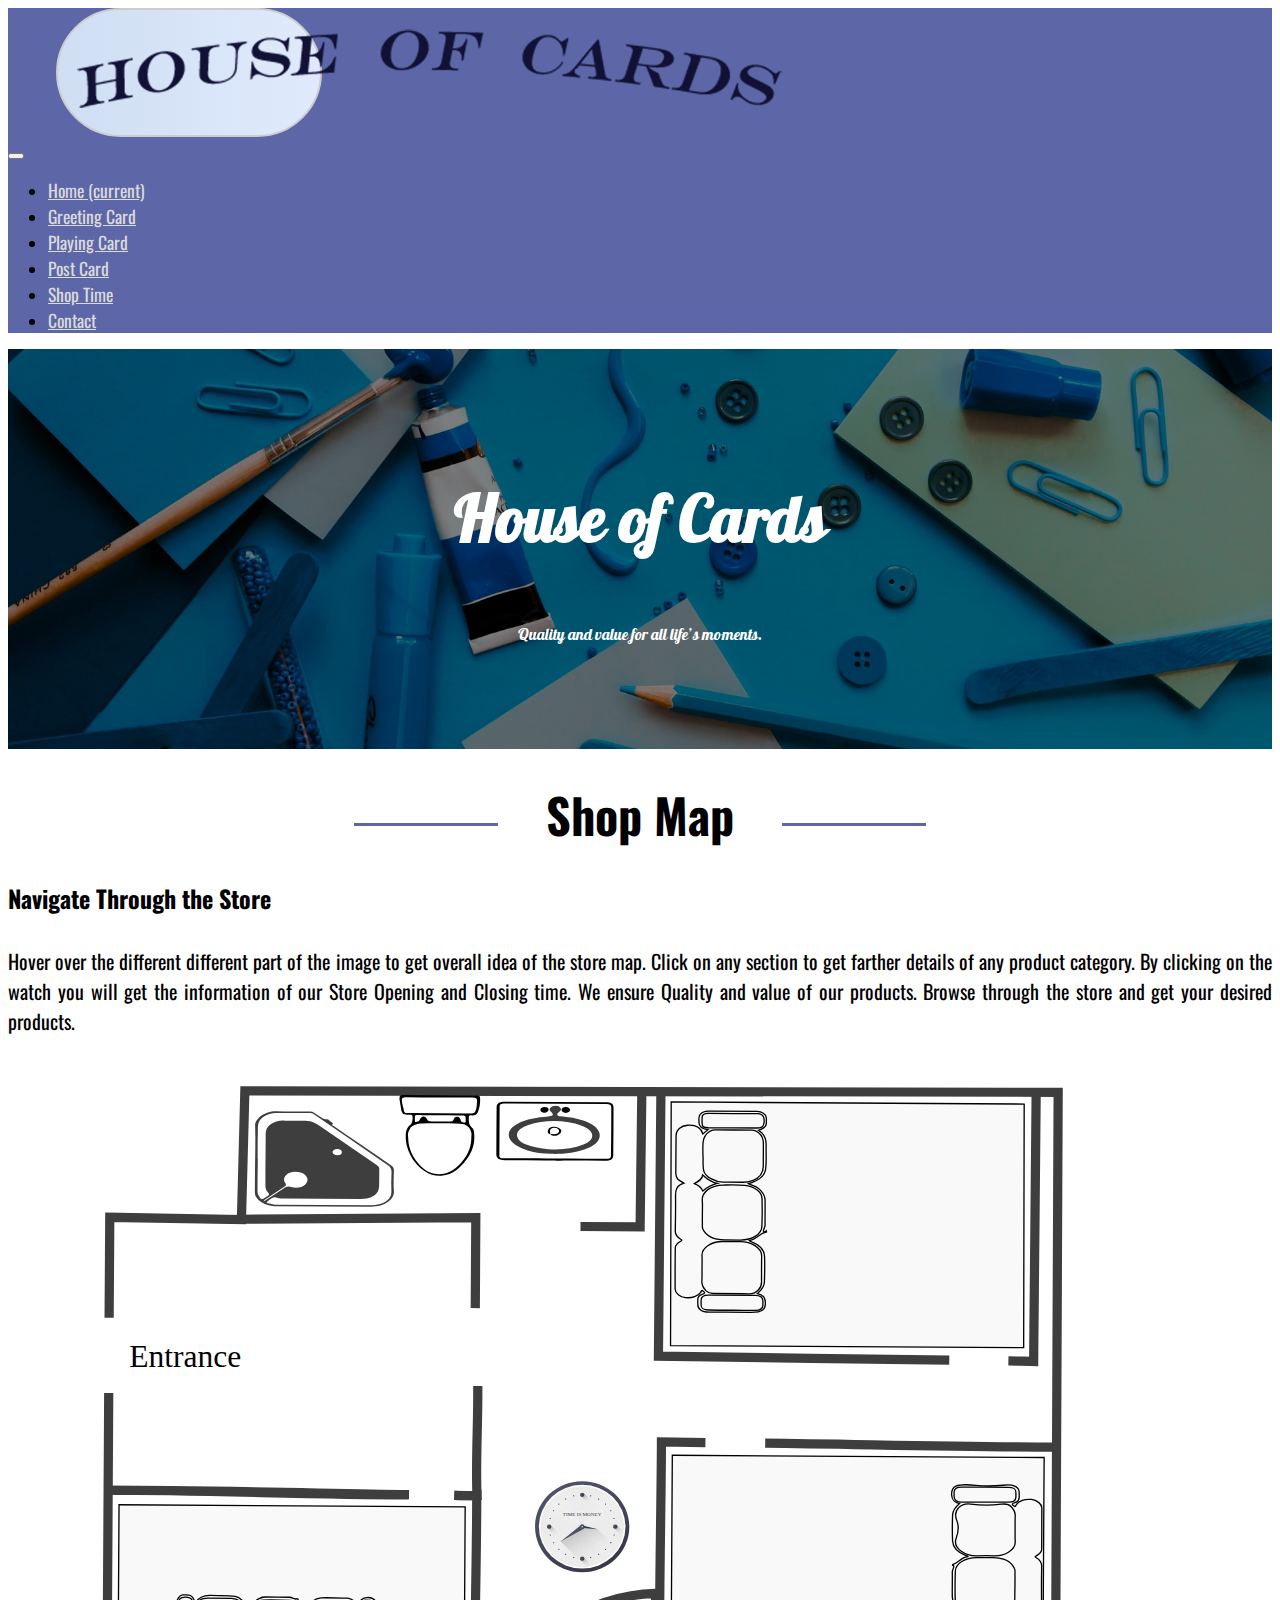
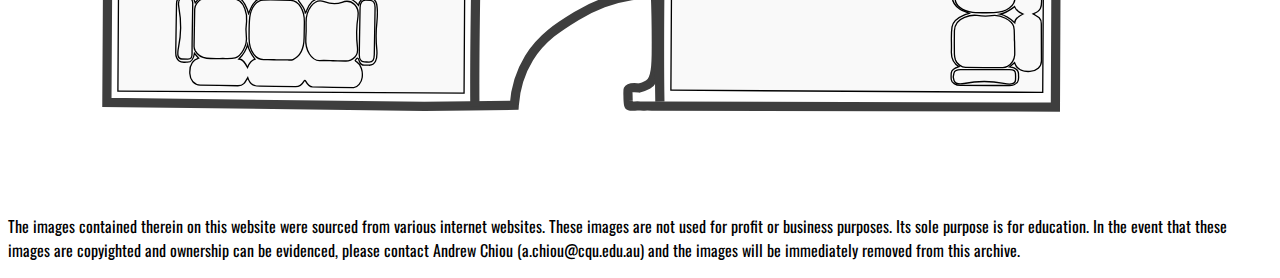
==== index.html @ d9fdc258 "Index page wiht Svg clock link done" ====
<!doctype html>
<html lang="en">
<head>
    <meta charset="UTF-8">
    <meta name="viewport"
          content="width=device-width, user-scalable=no, initial-scale=1.0, maximum-scale=1.0, minimum-scale=1.0">
    <meta http-equiv="X-UA-Compatible" content="ie=edge">
    <!--======================= css links ========================-->
    <link href="https://stackpath.bootstrapcdn.com/bootstrap/4.1.1/css/bootstrap.min.css" rel="stylesheet"
          integrity="sha384-WskhaSGFgHYWDcbwN70/dfYBj47jz9qbsMId/iRN3ewGhXQFZCSftd1LZCfmhktB" crossorigin="anonymous">
    <link href='https://fonts.googleapis.com/css?family=Oswald:700,300' rel='stylesheet' type='text/css'>
    <link href="https://fonts.googleapis.com/css?family=Galada" rel="stylesheet">
    <link rel="stylesheet" href="css/main.css">
    <title>House of Cards</title>
</head>
<body>

<!--====================== Bootstrap Navbar start =========================-->
<nav class="navbar navbar-expand-lg navbar-light bg-blue">
    <a class="navbar-brand" href="index.html">
        <div id="logo"><img class="img-fluid" src="Images/Logo.png" alt=""></div>
    </a>
    <button class="navbar-toggler" type="button" data-toggle="collapse" data-target="#navbarSupportedContent"
            aria-controls="navbarSupportedContent" aria-expanded="false" aria-label="Toggle navigation">
        <span class="navbar-toggler-icon"></span>
    </button>

    <div class="collapse navbar-collapse" id="navbarSupportedContent">
        <ul class="navbar-nav ml-auto">
            <li class="nav-item">
                <a class="nav-link" href="index.html">Home <span class="sr-only">(current)</span></a>
            </li>
            <li class="nav-item">
                <a class="nav-link" href="#">Greeting Card</a>
            </li>
            <li class="nav-item">
                <a class="nav-link" href="#">Playing Card</a>
            </li>
            <li class="nav-item">
                <a class="nav-link" href="#">Post Card</a>
            </li>
            <li class="nav-item">
                <a class="nav-link" href="shop-time.html">Shop Time</a>
            </li>
            <li class="nav-item">
                <a class="nav-link" href="#">Contact</a>
            </li>
        </ul>
    </div>
</nav>
<!--====================== Navbar end =========================-->

<!--====================== Hero section Start =========================-->

<div class="hero-sec">
    <div class="hero-txt">
        <h1>House of Cards</h1>
        <p>Quality and value for all life’s moments.</p>
    </div>
</div>
<!--====================== Hero section End =========================-->

<!--====================== User Interface section Start =========================-->

<section class="ui-wrap">
    <h2 class="site-heading"><span>Shop Map</span></h2>
    <div class="container">
        <div class="row">
            <div class="col-sm-4">
                <h2>Navigate Through the Store</h2>
                <p class="site-txt">Hover over the different different part of the image to
                    get overall idea of the store map. Click on any section to get farther details
                    of any product category.
                    By clicking on the watch you will get the information of our Store Opening and
                    Closing time.
                    We ensure Quality and value of our products.
                    Browse through the store and get your desired products.</p>
            </div>
            <div class="col-sm-8">
                <svg version="1.1" xmlns="http://www.w3.org/2000/svg" xmlns:xlink="http://www.w3.org/1999/xlink" x="0px" y="0px"
	 viewBox="0 0 960 560" style="enable-background:new 0 0 960 560;" xml:space="preserve">
<style type="text/css">
	.st0 {
        fill: #F9F9F9;
        stroke: #000000;
        stroke-miterlimit: 10;
    }

    .st1 {
        font-family: 'NirmalaUI-Semilight';
    }

    .st2 {
        font-size: 24px;
    }

    .st3 {
        fill: none;
        stroke: #3E3E3E;
        stroke-width: 7;
        stroke-miterlimit: 10;
    }

    .st4 {
        fill: #3E3E3E;
    }

    .st5 {
        fill: none;
        stroke: #000000;
        stroke-miterlimit: 10;
    }

    .st6 {
        fill: url(#SVGID_1_);
    }

    .st7 {
        fill: url(#SVGID_2_);
    }

    .st8 {
        opacity: 0.4;
        fill: url(#SVGID_3_);
    }

    .st9 {
        opacity: 0.4;
        fill: url(#SVGID_4_);
    }

    .st10 {
        opacity: 0.4;
        fill: url(#SVGID_5_);
    }

    .st11 {
        opacity: 0.4;
        fill: url(#SVGID_6_);
    }

    .st12 {
        opacity: 0.2;
        fill: url(#SVGID_7_);
    }

    .st13 {
        opacity: 0.4;
    }

    .st14 {
        fill: none;
        stroke: #B7B7B6;
        stroke-width: 0.5;
        stroke-miterlimit: 10;
    }

    .st15 {
        fill: #373A49;
    }

    .st16 {
        fill: url(#SVGID_8_);
    }

    .st17 {
        fill: url(#SVGID_9_);
    }

    .st18 {
        fill: url(#SVGID_10_);
    }

    .st19 {
        fill: url(#SVGID_11_);
    }

    .st20 {
        fill: #4C5163;
    }

    .st21 {
        fill: url(#SVGID_12_);
    }

    .st22 {
        font-family: 'Bitter-Bold';
    }

    .st23 {
        font-size: 3.7732px;
    }
</style>
<g id="Layer_1">
	<g id="Layer_3">
		<polygon id="XMLID_66_" class="st0" points="771.4,221.5 503.2,219.9 503.7,34.9 771.8,36.5 		"/>

			<rect id="XMLID_74_" x="504" y="304.1" transform="matrix(-1 -6.019731e-003 6.019731e-003 -1 1288.0439 790.4909)" class="st0" width="282.4" height="178.4"/>

			<rect id="XMLID_65_" x="83.9" y="341.6" transform="matrix(-1 -6.019731e-003 6.019731e-003 -1 428.2218 826.0043)" class="st0" width="262.9" height="141.5"/>
		<text id="XMLID_1_" transform="matrix(1 0 0 1 92.0019 235.876)" class="st1 st2">Entrance</text>
	</g>
	<g id="Layer_2">
		<path id="XMLID_2_" class="st3" d="M76.8,198.8l0.5-76.3l100,1.8l2.6-97.9l617.7,1.2l-2.1,466.9c-211.7-0.5-297.8-0.7-302.9-0.7
			c-3.4,0-4.9-0.2-9.1-0.1c-2.5,0.1-5-0.2-7.5,0c-2.2,0.1-3.7,0.4-4.5-0.5c-0.3-0.4-0.3-0.7-0.5-3.7c-0.1-2.5-0.1-3.7-0.1-3.8
			c-0.1-2.7-0.1-4.1,0-4.3c1-2.1,5.7-1.8,8.5-1.4c0,0,3.1-0.6,6.8-2.6c6.9-3.7,6.1-19.7,6.2-32c0-9.9-0.1-22.5-0.7-37.2
			c-4.9,0.1-11.2,0.5-18.4,1.7c-4.4,0.7-12,2-21.2,5.4c-3.2,1.2-10.6,4.1-20.3,10c-12.8,7.8-26.3,16.1-36.1,32
			c-3.8,6.2-10,18.2-11.2,35.8c-21.8,0.3-46.6,0.6-68.3,0.9l-241.1-3.1l1.4-235"/>
		<polyline id="XMLID_3_" class="st3" points="173.5,124 355.3,122.8 354.9,191.5 		"/>
		<polyline id="XMLID_5_" class="st3" points="481.4,27 480.1,129.7 434.8,129.5 		"/>
		<path id="XMLID_7_" class="st3" d="M759.8,231.6c6.4,0.1,12.8,0.3,19.2,0.4c0-4.7,0.1-9.5,0.1-14.2C780,154,780,91,780.9,27.1"/>
		<path id="XMLID_12_" class="st3" d="M495.9,27.3C495,94,494,161,494,228c74,1,147,2,220.9,3"/>
		<path id="XMLID_10_" class="st3" d="M575.1,294.1c73.9,0.9,146.9,2.9,221.1,3"/>
		<path id="XMLID_14_" class="st3" d="M495.1,490.3C494,424,496,359,496.3,293.1l0,0l33.4,0.5"/>
		<path id="XMLID_11_" class="st3" d="M339,333.7c6,0.3,11,0.3,17.2,0.3c0.1-9.4-0.3,0,0,0c-1.1-27.9,0.9-54.9,0.6-83.4"/>
		<path id="XMLID_13_" class="st3" d="M304.6,333.2C229,332,152,330,76,329.8c29.6,0.4,0.1,0,0,0c76,0.2,152,3.2,228.1,3.5"/>
		<path id="XMLID_8_" class="st3" d="M354.6,494.3C354,441,356,387,356,334l-17-0.3"/>
		<path id="XMLID_4_" class="st4" d="M293.1,102.6c-0.5-5.3-0.1-10.6,0-15.9c0-1.6-0.6-2.7-2.3-3.8c-8.1-5.4-16-11-24-16.4
			c-6.6-4.5-13.1-9-19.7-13.5c-0.6-0.4-2.1-1,0-1.4c-0.6-0.5-1.1-1.1-1.7-1.6c-0.8-0.5-1.5-1-2.2-1.7c-0.3-0.1-0.5-0.2-0.8-0.3l0,0
			c-2.4,0.4-3.6-0.6-5-1.6s-2.9-1.9-4.3-3c-1.3-1-2.7-1.3-4.6-1.3c-8.1,0-16.3,0.2-24.4-0.2c-8.4-0.4-16.6,5.2-16.4,11
			c0.4,11.4,0,22.8-0.1,34.2c0,5.5-0.1,11-0.1,16.5c0,1.3,0.3,2.5,1.1,3.6c3.2,4.7,8.9,6.8,16.2,6.9c23.6,0.2,47.1,0.3,70.7,0.4
			C285.9,114.6,293.7,109,293.1,102.6z M194.1,110.5c0.5-1.3,1.4-1.6,2.1-2.1c4.5-3,9-6.1,13.6-9.1c1.4-0.9,1.7-1.7,0.8-2.9
			c-2.1-2.8-0.5-6.3,3.4-7.8c3.6-1.4,9.3-0.6,11.7,1.7c2.4,2.2,2.4,5.1-0.1,7.4c-2.2,2.1-6.6,3-10.4,1.8c-2.6-0.9-4-0.3-5.7,0.9
			c-4.3,3-8.8,5.9-13.2,8.8C195.8,109.5,195.1,109.9,194.1,110.5z M291.2,103.3c0.2,6.1-7.2,10.1-15.2,10.1
			c-23.8,0-47.7-0.2-71.5-0.4c-2.5,0-4.7-0.7-6.9-1.2c-1.3-0.3-1.5-0.8-0.4-1.5c0.8-0.5,1.6-1,2.3-1.6c1.5-1.2,3-1.9,5.4-0.8
			c1.2,0.5,2.7,0.3,4.1,0.3c19.5,0.1,39,0.2,58.5,0.4c8.6,0,14-3.3,14.3-9.1c0.3-4.6,0.1-9.3,0.2-13.9c0-1.5-1.4-2.4-2.8-3.3
			C266.5,73.6,253.7,64.8,241,56c-2.6-1.8-5.1-3.6-8-5.2c-2.2-1.1-4.5-1.6-7.1-1.6c-5.3,0-10.6,0.2-15.8-0.1
			c-8-0.4-14.4,3.9-14.4,9.7c0,9-0.1,18-0.2,27c0,4.2,0,8.4,0,12.6c0,2,0.5,4,2.3,5.7c0.8,0.8,0.6,1.4-0.3,2
			c-0.4,0.3-0.8,0.5-1.2,0.8c-4.3,3.1-4.2,1.7-6.1-1.2c-0.6-1-0.7-2.2-0.7-3.3c0-7.3,0.1-14.6,0.2-22c0-0.9,0-1.7,0-2.6h-0.1
			c0-7.9,0-15.9,0.2-23.8c0.1-4.7,2.8-8.3,9.5-10.2c1.2-0.4,2.5-0.5,3.8-0.5c8.9,0,17.7,0,26.6,0c1.6,0,2.3,0.8,3.2,1.4
			C251,57.2,269.4,69.9,288,82.5c2.4,1.6,3.4,3.3,3.3,5.6C291,93.1,291,98.2,291.2,103.3z M246.5,73c0-1.4,1.7-2.5,3.7-2.4
			c2.3,0.1,3.2,1,3.4,2.3c0,1.6-1.1,2.5-3.3,2.5C248.1,75.4,246.5,74.4,246.5,73z"/>
		<g id="XMLID_35_">
			<path id="XMLID_54_" d="M297.3,32.4c0.3-2.5,0.4-2.7,4.2-2.7c17.7,0.1,35.3,0.2,53,0.3c3.9,0,3.9,0.1,4.1,2.8
				c0.1,3.3-0.5,6.6-1.7,9.8c-0.7,1.7-1.8,2.8-4.7,2.5c-1.7-0.2-2.2,0.3-2.2,1.5c0,2.8-0.4,5.6,2.6,8c1,0.8,1.1,1.9,1.3,2.8
				c0.9,6.6-0.2,13.1-4.2,19.2c-2.4,3.7-5.2,7.2-9.3,10.1c-3.1,2.2-6.7,3.8-11.1,4.2c-4.7,0.5-8.7-0.9-12.1-3
				c-5.5-3.3-8.8-7.5-11.3-12.1c-3-5.4-4.2-11-3.8-16.7c0.2-2.7,1.2-5.2,3.9-7.2c1.1-0.8,1.7-5.8,1-6.7c-0.5-0.5-1.2-0.5-1.9-0.5
				c-5.2-0.3-5.2-0.3-6.4-3.5 M351.9,62.2c0-1.3,0.3-2.7,0-3.9c-1-4.1-3.2-6.4-8.3-6.8c-3.1-0.2-6.3-0.6-9.6-0.5
				c-6.5,0.2-13.1,0-19.6,0.2c-3.4,0.1-7.6,1.3-8.8,3.4c-0.9,1.7-1.9,3.4-1.8,5.2c0.2,2.7,0.2,5.4,0.8,8.2
				c1.5,6.4,4.9,12.2,10.7,17.3c4.7,4.1,12,6.1,19.3,3c2.9-1.2,5.2-2.8,7.1-4.7C348.5,77.1,351.8,70,351.9,62.2z M327.9,31.5
				c-8.6-0.1-17.2-0.1-25.8-0.2c-2.3,0-3.1,0.6-3,2.1c0.1,2.8,1.2,5.4,1.6,8.1c0.2,1.5,1.3,1.8,3.3,1.8c16,0.1,32,0.2,48,0.3
				c1.6,0,2.3-0.4,2.8-1.3c1.5-2.8,1.2-5.7,1.4-8.5c0.1-1.7-0.9-2.3-3.4-2.3C344.5,31.6,336.2,31.5,327.9,31.5z M309.3,50.2
				c1.8,0,2.9-0.5,3.4-1.7c0.2-0.6,0.7-1.1,1.2-1.7c1-1.2,2.2-1.2,3.4,0c0.5,0.5,0.9,1,1.1,1.5c0.5,1.1,1.4,1.4,3.1,1.4
				c4.7,0,9.4,0,14.1,0.1c1.5,0,2.4-0.4,2.8-1.4s0.6-2.3,2.7-2.2c2,0.1,2.3,1.4,2.7,2.5c0.1,0.2,0.1,0.5,0.2,0.7
				c0.5,0.9,1.9,1.1,3,1.1c1,0,0.5-0.9,0.6-1.5c0.1-0.3,0-0.6,0-0.9c0-3,0-3-4.3-3c-9.1-0.1-18.1-0.2-27.2-0.1c-8,0-7.1-1.3-7,5
				C309.2,50.1,309.2,50.1,309.3,50.2z"/>
			<path id="XMLID_64_" d="M414.8,79.3c3.5,0.3,7,0.1,10.5,0.1c9.3,0,18.7,0.1,28,0.2c4.6,0,6.4-1.2,6.4-4.2c0.1-12,0.2-24,0.2-36.1
				c0-3-1.6-4.1-5.9-4.1c-25.5-0.2-51-0.3-76.5-0.5c-4.4,0-6.4,1.3-6.4,4.3c-0.1,11.9-0.2,23.8-0.2,35.7c0,3,2,4.4,6.4,4.4
				c9.8,0.1,19.6,0.1,29.4,0.2 M458,75.1c0,2.5-0.9,3-4.4,3c-9.1,0-18.1-0.1-27.2-0.2c-1,0-16.4-0.1-16.6-0.1
				c-11.5-0.4-23.1-0.1-34.7-0.2c-1.2,0-1.8-0.6-1.9-1.4c0-0.4-0.1-0.9,0-1.3c0.1-12,0.1-23.9,0.2-35.9c0-2.5,0.7-3.1,4.6-3
				c25.2,0.1,50.5,0.3,75.7,0.5c3.5,0,4.5,0.7,4.5,3C458.2,51.3,458.1,63.2,458,75.1z"/>
			<path id="XMLID_39_" class="st4" d="M412.2,74.3c-6-0.2-11.9-0.9-17.5-2.6c-3.4-1-6.5-2.4-9.2-4.1c-7.5-4.9-6.8-11.9,1.5-16.2
				c6.8-3.6,14.9-4.8,23.2-5.5c3.9-0.3,4.6-1.1,2.4-3.4c-0.9-0.9-1.9-1.8-0.7-3.1c1-1,2.2-1.6,4.1-1.6c1.7,0,2.8,0.6,3.5,1.5
				s0.6,1.8-0.3,2.6c-0.4,0.4-1,0.8-1.4,1.2c-1.3,1.4-0.5,2.5,1.9,2.7c8.4,0.8,16.5,2.1,23.2,5.9c9.2,5.3,8.6,13.1-1.3,17.7
				c-5.8,2.7-12.2,3.9-19,4.7C420.4,74.4,414.7,74.4,412.2,74.3z M414.9,49.3c-6.9,0.1-13.9,0.8-20.2,3.2c-3.8,1.5-7.4,3.2-8,6.5
				c-0.7,3.3,2.2,6.5,6.9,8.3c5.2,2,10.8,3.1,16.8,3.5c9.4,0.7,18.5-0.2,26.6-3.5c3.8-1.6,7-3.8,6.7-7.2c-0.3-3.5-3.9-5.6-8-7.2
				C429.3,50.3,422.3,49.4,414.9,49.3z"/>
			<path id="XMLID_38_" d="M420.4,41.1c0.1-1.6,1.4-2.2,3.2-2.3c1.7-0.1,3.5,1.1,3.3,2.3c-0.2,1.3-1.4,2.1-3.2,2.1
				C421.7,43.2,420.6,42.3,420.4,41.1z"/>
			<path id="XMLID_37_" d="M404.3,41c0-1.7,1.6-2.3,3.3-2.3c1.8,0,3.1,0.7,3,2.2c0,1.2-1.7,2.4-3.3,2.2
				C405.5,42.9,404.4,42.1,404.3,41z"/>
			<path id="XMLID_36_" d="M412,59.3c-2.4-0.5-2.2-1.8-1.9-3c0.5-1.5,1.9-2.5,4.4-2.6c2.3-0.1,3.9,0.6,5,1.8c1,1.1,1,2.3-0.2,3.3
				c-1.3,1.2-2.9,1.9-5.1,1.7C413.2,60.4,412.2,60.2,412,59.3c1,0.1,1.9,0.1,2.8,0.1c2.1,0,3.8-1,3.8-2.4c0-1.3-1.6-2.5-3.6-2.5
				c-2.1,0-3.5,1-3.4,2.5C411.6,57.9,411.9,58.6,412,59.3z"/>
		</g>
		<g id="XMLID_51_">
			<path id="XMLID_85_" class="st5" d="M572.2,135.2c1.1-0.7,2.6-1.2,3.9-1.7l0,0c-0.1-0.2-0.1-0.5-0.2-0.7
				c-0.2,0.5-0.5,0.8-1.4,0.7c-1.2-0.2-0.6-0.9-0.6-1.4c0.2-1.2,1.1-2.3,1.1-3.7c-0.1-6.3,0.1-12.5,0-18.8c0-3.6-2-6.8-5.7-9.5
				c-1.9-1.4-4.6-1.9-7-3.2c1.3-0.4,2.5-0.7,3.5-1.1c5.1-2.1,8.8-4.9,9.5-9.1c1-6.2,0.3-12.4,0.5-18.6c0.2-4.4-0.6-8.5-5.8-11.7
				c4.2-1.3,5.7-2.5,5.9-4.8c0.1-1.6,0.2-3.3,0-4.9c-0.2-2.4-3.4-4.5-6.9-4.6c-12.4-0.1-24.8-0.2-37.2-0.2c-2.7,0-4.8,0.9-6.2,2.6
				c-1.5,1.9-0.7,3.9-0.8,5.9c-0.1,3.2,2.1,5,6.8,5.6c-1.3,1.1-2.5,2.1-3.8,3.2c-1.5-4.7-5.5-7-11.7-6.6c-5.1,0.3-8.7,3.5-8.7,7.8
				c-0.1,9.6-0.1,19.2-0.2,28.7c0,1.6,0.2,3.1,1.6,4.5c1.2,1.1,2.9,1.9,4.6,3c-6.1,2-6.4,5.6-6.4,9.4c0.1,8.9,0,17.8-0.2,26.7
				c-0.1,2.6,1.1,4.8,4.1,6.5c1.2,0.6,1.1,0.9,0,1.5c-2.4,1.3-4.1,2.9-4.1,5.1c-0.1,10.5-0.2,20.9-0.1,31.4c0,2.9,3.9,5.9,7.8,6.3
				c5,0.6,9.9-1.2,11.7-4.2c0.3-0.4,0.1-1,1.1-1.2c1.3,1,3.3,1.9-0.1,3c-2.2,0.7-3.4,2.2-3.3,4c0,1.1,0,2.3,0,3.4
				c0,3.9,2.9,5.9,8.6,6c10.4,0.1,20.7,0,31.1,0.2c9.8,0.2,11.9-2.4,11.6-7.8c-0.2-3.1-1.1-5.5-6-6.5c3.1-2.7,5.2-5.5,5.3-8.8
				c0.2-6.5,0.4-13,0.1-19.5c-0.2-4.8-3.4-8.6-9.8-11c-0.7-0.3-1.6-0.3-1.9-1c1.4-0.2,2.6-0.6,3.7-1.2
				C568.8,137.8,570.4,136.4,572.2,135.2z"/>
			<path id="XMLID_62_" class="st5" d="M527.4,118.7c0,2.9-0.1,5.8,0,8.6c0,1.4-0.3,2.8,0.3,4.1c2.4,5,7.9,8.2,16.6,8.3
				c4,0,8,0.1,11.9,0.1c9.1,0,16.2-4.4,16.4-10.5c0.3-7,0.3-14,0.1-21c-0.1-4.7-5.3-9.2-13.3-10c-5.3-0.6-10.7-0.4-16.1-0.3
				c-9.6,0.2-16.4,5.2-16,11.6C527.6,112.6,527.4,115.6,527.4,118.7z"/>
			<path id="XMLID_61_" class="st5" d="M527.8,75.6c0.5,3.4-0.5,7.6,0.7,11.8c1.1,4.1,8.3,8.5,14.8,8.4c5-0.1,10,0,15,0.1
				c2.8,0,5.2-0.6,7.6-1.5c5.9-2.3,7.6-6.1,7.7-10.3c0.1-5.9,0.1-11.9,0.1-17.8c0-1.4-0.3-2.9-0.8-4.3c-0.9-2.9-4.7-5.7-7.7-5.7
				c-9.4-0.1-18.9-0.1-28.3-0.2c-1.4,0-2.4,0.3-3.5,0.9c-3.8,2.3-5.2,5.4-5.5,8.7C527.6,68.7,527.8,71.8,527.8,75.6z"/>
			<path id="XMLID_60_" class="st5" d="M527.1,161.6c0,3.1,0.1,6.3-0.1,9.4c-0.2,2.7,1,5.1,3.2,7.4c1.3,1.3,2.8,2,5.2,2
				c9.1,0,18.3,0,27.4,0.2c3.6,0.1,5.5-1.2,7.1-2.9s2.4-3.6,2.4-5.7c0-6.7,0-13.4,0.1-20.1c0.1-6.4-8.3-10.9-16-10.9
				c-4.3,0-8.7,0-13-0.1c-9.1-0.3-16.6,4.9-16.3,10.8C527.3,155.1,527.1,158.3,527.1,161.6z"/>
			<path id="XMLID_59_" class="st5" d="M549.6,193.1c6.1,0,12.2,0.1,18.3,0.1c3.5,0,5.2-1.2,5.4-3.6c0.1-1.2,0.1-2.5,0-3.7
				c0-2.4-2.2-4.1-5.8-4.1c-11.9-0.1-23.8-0.2-35.7-0.2c-3.7,0-5.3,1.3-5.4,3.7c0,1.2,0,2.5,0,3.7c0,2.9,1.4,3.9,5.8,3.9
				C538,193.1,543.8,193.1,549.6,193.1z"/>
			<path id="XMLID_58_" class="st5" d="M550.1,54.6c6.3,0,12.6,0,18.8,0.1c2.7,0,4.4-0.8,4.9-2.4c0.7-1.9,0.7-4,0-5.9
				c-0.5-1.5-1.9-2.6-4.7-2.6c-12.5,0-24.9-0.1-37.4-0.2c-3,0-4.4,1-4.5,3c-0.1,1.6-0.1,3.1,0,4.7c0.1,2.5,1,3.1,4.6,3.2
				C537.9,54.5,544,54.5,550.1,54.6z"/>
			<path id="XMLID_53_" class="st5" d="M538.7,96.8c-4.9-1.2-8-3.6-11.1-6.5c-0.1,3.2-3,4.8-6.3,6.6c3.3,1.3,5.4,3.1,6.4,5.6
				C530.9,100,533.9,97.7,538.7,96.8z"/>
		</g>
		<g id="XMLID_67_">
			<path id="XMLID_87_" class="st5" d="M784.8,431.2c0-1.6-0.2-3.1-1.6-4.5c-1.2-1.1-2.9-1.9-4.6-3c6.1-2,6.4-5.6,6.4-9.4
				c-0.1-8.9-0.1-17.8,0.1-26.7c0-2.6-1.1-4.8-4.1-6.5c-1.2-0.6-1.1-0.9,0-1.5c2.4-1.3,4.1-2.9,4.1-5.1c0-10.5,0.1-20.9,0.1-31.4
				c0-2.9-3.9-5.9-7.8-6.3c-5-0.6-9.9,1.2-11.7,4.2c-0.3,0.4-0.1,1-1.1,1.2c-1.3-1-3.3-1.9,0.1-3c2.1-0.7,3.3-2.2,3.3-3.9
				c0-1.2,0-2.3,0-3.5c0.1-4.7-4.1-6.7-12.2-5.8c-6.9,0.7-13.8,0.8-20.7,0.1c-15.7-1.6-18.7,0.9-18.4,7.3c0.2,3.1,1.1,5.5,6,6.5
				c-3.1,2.7-5.2,5.6-5.3,8.8c-0.2,6.5-0.3,13,0,19.5c0.2,4.8,3.4,8.6,9.8,11c0.7,0.3,1.6,0.3,1.9,1c-1.4,0.2-2.6,0.6-3.7,1.2
				c-2,1.1-3.6,2.5-5.4,3.7c-0.7,0.5-1.6,0.8-2.5,1.2c0,0.2-0.1,0.4-0.1,0.6c0.1,0,0.2,0,0.2,0c1.2,0.2,0.6,0.9,0.6,1.4
				c-0.2,1.2-1.1,2.4-1,3.7c0.1,6.3-0.1,12.5,0,18.8c0,3.6,2,6.8,5.8,9.4c2,1.4,4.6,1.9,7,3.1c-1.3,0.4-2.5,0.7-3.5,1.1
				c-5.1,2.1-8.8,4.9-9.5,9.1c-1,6.2-0.2,12.4-0.5,18.6c-0.2,4.4,0.6,8.5,5.8,11.7c-4.2,1.3-5.7,2.5-5.9,4.8c-0.1,1.6-0.2,3.3,0,4.9
				c0.2,2.4,3.4,4.5,6.9,4.5c12.4,0.1,24.8,0.1,37.2,0.1c2.7,0,4.8-0.9,6.2-2.6c1.4-1.9,0.7-3.9,0.8-5.9c0.1-3.2-2.1-5-6.8-5.6
				c1.3-1.1,2.5-2.1,3.8-3.2c1.5,4.7,5.5,7,11.7,6.6c5.1-0.3,8.7-3.5,8.7-7.9C784.8,450.4,784.8,440.8,784.8,431.2z"/>
			<path id="XMLID_73_" class="st5" d="M764.8,401.9c0-2.9,0.1-5.8,0-8.6c0-1.4,0.3-2.8-0.4-4.1c-2.4-4.9-7.9-8.2-16.6-8.2
				c-4,0-8,0-11.9,0c-9.1,0-16.2,4.4-16.4,10.5c-0.2,7-0.3,14-0.1,21c0.1,4.7,5.3,9.2,13.3,10c5.3,0.5,10.7,0.4,16.1,0.3
				c9.6-0.2,16.4-5.2,15.9-11.7C764.6,408.1,764.8,405,764.8,401.9z"/>
			<path id="XMLID_72_" class="st5" d="M764.5,445c-0.5-3.4,0.4-7.6-0.7-11.8c-1.3-4.5-9.8-9.3-16.6-8.2c-3.7,0.6-7.5,0.4-11.2-0.1
				s-6.7,0.3-9.5,1.4c-5.9,2.3-7.6,6.1-7.7,10.3c-0.1,5.9-0.1,11.9,0,17.8c0,1.4,0.4,2.9,0.8,4.3c0.9,2.9,4.7,5.7,7.7,5.7
				c9.4,0.1,18.9,0.1,28.3,0.1c1.4,0,2.4-0.3,3.5-0.9c3.8-2.3,5.2-5.4,5.5-8.7C764.7,451.9,764.5,448.8,764.5,445z"/>
			<path id="XMLID_71_" class="st5" d="M764.9,359c0-3.1-0.1-6.3,0.1-9.4c0.2-2.7-1-5.1-3.2-7.4c-1.6-1.7-3.6-2.3-7.4-1.8
				c-7.7,1-15.5,1-23.1-0.1c-5-0.7-7.3,0.7-9.2,2.7c-2.6,2.7-3,6-1.6,9.5c1.8,4.3,1.3,9.2-0.3,13.6c-3,7.9,7.1,13.8,16,13.5
				c3.9-0.1,7.9-0.2,11.8,0c9.4,0.6,17.3-4.7,17-10.9C764.8,365.5,764.9,362.3,764.9,359z"/>
			<path id="XMLID_70_" class="st5" d="M742.3,327.5c-6.1,0-12.2-0.1-18.3-0.1c-3.5,0-5.2,1.2-5.4,3.6c-0.1,1.2-0.1,2.5,0,3.7
				c0.1,2.4,2.2,4.1,5.8,4.1c11.9,0.1,23.8,0.1,35.7,0.1c3.7,0,5.3-1.3,5.4-3.7c0-1.2,0-2.5,0-3.7c0-2.9-1.4-3.9-5.8-3.9
				C754,327.6,748.1,327.6,742.3,327.5z"/>
			<path id="XMLID_69_" class="st5" d="M742.2,466.1c-6.3,0-12.6,0-18.8-0.1c-2.7,0-4.4,0.8-4.9,2.4c-0.7,1.9-0.7,4,0,5.9
				c0.7,2,2.9,3.2,7.7,2.3c9.9-2,20.1-2,30.1-0.1c5.9,1.2,8.7,0.3,8.9-2.5c0.1-1.6,0.1-3.1,0-4.7c-0.1-2.5-1-3.1-4.6-3.2
				C754.4,466.1,748.3,466.1,742.2,466.1z"/>
			<path id="XMLID_68_" class="st5" d="M753.5,423.9c4.9,1.1,8,3.6,11.1,6.5c0.1-3.2,3-4.9,6.3-6.6c-3.3-1.3-5.4-3.1-6.4-5.6
				C761.3,420.6,758.3,423,753.5,423.9z"/>
		</g>
		<g id="XMLID_75_">
			<path id="XMLID_86_" class="st5" d="M272.7,411.3c-3.1,0.1-5.5,1-6.5,5.9c-2.7-3.2-5.5-5.3-8.8-5.4c-6.5-0.2-13-0.5-19.5-0.3
				c-4.8,0.2-8.7,3.3-11.1,9.7c-0.3,0.7-0.3,1.6-1,1.9c-0.2-1.4-0.6-2.6-1.2-3.7c-1.1-2-2.5-3.6-3.7-5.4c-0.3-0.4-0.5-1-0.7-1.5
				c-0.4-0.1-0.8-0.2-1.2-0.3c-0.3,0.4-0.8,0.1-1.2,0c-1.2-0.2-2.3-1.1-3.6-1.1c-6.3,0-12.5-0.2-18.8-0.2c-3.6,0-6.8,1.9-9.5,5.7
				c-1.4,1.9-2,4.6-3.2,6.9c-0.4-1.3-0.7-2.5-1.1-3.5c-2-5.1-4.8-8.9-9-9.6c-6.2-1-12.4-0.4-18.6-0.7c-4.4-0.2-8.5,0.5-11.8,5.6
				c-1.3-4.2-2.4-5.7-4.7-5.9c-1.6-0.2-3.3-0.2-4.9-0.1c-2.4,0.2-4.6,3.3-4.6,6.8c-0.2,12.4-0.5,24.8-0.6,37.2
				c0,2.7,0.8,4.9,2.6,6.2c1.9,1.5,3.9,0.8,5.9,0.9c3.2,0.2,5-2,5.7-6.8c1.1,1.3,2.1,2.5,3.2,3.8c-4.8,1.4-7,5.4-6.7,11.6
				c0.2,5.1,3.4,8.7,7.8,8.8c9.6,0.2,19.1,0.3,28.7,0.5c1.6,0,3.1-0.2,4.5-1.6c1.2-1.2,1.9-2.9,3-4.6c1.9,6.1,5.5,6.5,9.4,6.5
				c8.9,0,17.8,0.2,26.7,0.4c2.6,0.1,4.8-1,6.5-4c0.6-1.1,0.9-1.1,1.5,0c1.3,2.4,2.8,4.1,5,4.2c10.5,0.2,20.9,0.4,31.4,0.5
				c2.9,0,5.9-3.8,6.4-7.7c0.7-5-1.1-9.9-4.1-11.8c-0.4-0.3-1-0.1-1.2-1.1c1-1.3,1.9-3.3,3,0.2c0.7,2.1,2.1,3.4,3.9,3.4
				c1.2,0,2.3,0,3.5,0c4.7,0.1,6.7-4,6-12.1c-0.7-6.9-0.7-13.8,0.1-20.7C281.6,414.1,279.1,411.1,272.7,411.3z"/>
			<path id="XMLID_81_" class="st5" d="M203.8,458.6c2.9,0,5.8,0.1,8.6,0.1c1.4,0,2.8,0.3,4.1-0.3c5-2.3,8.3-7.8,8.4-16.5
				c0.1-4,0.1-8,0.2-11.9c0.1-9.1-4.2-16.2-10.3-16.5c-7-0.3-14-0.5-21-0.3c-4.7,0.1-9.3,5.2-10.2,13.2c-0.6,5.3-0.5,10.7-0.5,16
				c0.1,9.6,5,16.4,11.5,16.1C197.7,458.3,200.8,458.5,203.8,458.6z"/>
			<path id="XMLID_80_" class="st5" d="M160.8,457.7c3.4-0.4,7.6,0.5,11.8-0.6c4.5-1.2,9.4-9.7,8.4-16.5c-0.5-3.7-0.3-7.5,0.2-11.2
				s-0.2-6.7-1.3-9.6c-2.2-5.9-6-7.7-10.2-7.8c-5.9-0.2-11.9-0.3-17.8-0.3c-1.4,0-2.9,0.3-4.3,0.7c-2.9,0.9-5.7,4.6-5.8,7.6
				c-0.2,9.4-0.3,18.9-0.5,28.3c0,1.4,0.3,2.4,0.9,3.5c2.3,3.9,5.4,5.2,8.7,5.6C153.9,457.8,157,457.7,160.8,457.7z"/>
			<path id="XMLID_79_" class="st5" d="M246.7,459.3c3.1,0.1,6.3,0,9.4,0.2c2.7,0.2,5.2-1,7.4-3.1c1.7-1.6,2.4-3.6,1.9-7.4
				c-0.9-7.7-0.8-15.5,0.4-23.1c0.8-4.9-0.6-7.3-2.6-9.3c-2.7-2.6-6-3.1-9.5-1.7c-4.4,1.7-9.2,1.2-13.6-0.5
				c-7.9-3.1-13.9,6.9-13.7,15.8c0.1,3.9,0.1,7.9-0.2,11.8c-0.7,9.4,4.5,17.4,10.6,17.2C240.2,459,243.5,459.2,246.7,459.3z"/>
			<path id="XMLID_78_" class="st5" d="M278.5,437.1c0.1-6.1,0.2-12.2,0.3-18.3c0-3.5-1.2-5.2-3.5-5.4c-1.2-0.1-2.5-0.1-3.7-0.1
				c-2.4,0-4.1,2.1-4.2,5.8c-0.3,11.9-0.4,23.8-0.6,35.7c0,3.7,1.2,5.3,3.7,5.4c1.2,0,2.5,0.1,3.7,0.1c2.9,0,3.9-1.3,4-5.8
				C278.3,448.7,278.4,442.9,278.5,437.1z"/>
			<path id="XMLID_77_" class="st5" d="M140,435.2c0.1-6.3,0.2-12.6,0.3-18.8c0.1-2.7-0.8-4.4-2.3-4.9c-1.9-0.7-4-0.7-5.9-0.1
				c-2,0.6-3.2,2.9-2.3,7.6c1.8,10,1.8,20.1-0.3,30.1c-1.2,5.9-0.4,8.7,2.4,8.9c1.6,0.1,3.1,0.1,4.7,0.1c2.5,0,3.2-0.9,3.2-4.5
				C139.8,447.4,139.9,441.3,140,435.2z"/>
			<path id="XMLID_76_" class="st5" d="M182,447c-1.2,4.9-3.7,8-6.6,11c3.2,0.1,4.8,3.1,6.5,6.4c1.3-3.3,3.1-5.4,5.7-6.3
				C185.2,454.8,182.9,451.9,182,447z"/>
		</g>
	</g>
</g>
<a xlink:href="shop-time.html"> <g id="Layer_2_1_" class="svg-watch">
		<g>
			<linearGradient id="SVGID_1_" gradientUnits="userSpaceOnUse" x1="453.561" y1="387.7712" x2="418.6449" y2="327.2948">
				<stop  offset="0" style="stop-color:#363847"/>
				<stop  offset="0.5135" style="stop-color:#44485B"/>
				<stop  offset="1" style="stop-color:#4F536A"/>
			</linearGradient>
			<path class="st6" d="M436.1,322.9c-19.8,0-35.8,15.5-35.8,34.6c0,19.1,16,34.6,35.8,34.6c19.8,0,35.8-15.5,35.8-34.6
				C471.9,338.4,455.9,322.9,436.1,322.9z M436.1,388.1c-17.4,0-31.6-13.7-31.6-30.5c0-16.9,14.1-30.5,31.6-30.5
				c17.4,0,31.6,13.7,31.6,30.5C467.7,374.4,453.5,388.1,436.1,388.1z"/>
			<linearGradient id="SVGID_2_" gradientUnits="userSpaceOnUse" x1="452.1376" y1="385.3059" x2="420.0682" y2="329.7601">
				<stop  offset="0" style="stop-color:#FFFFFF"/>
				<stop  offset="0.4923" style="stop-color:#FDFDFD"/>
				<stop  offset="0.7305" style="stop-color:#F5F5F5"/>
				<stop  offset="0.9135" style="stop-color:#E8E8E8"/>
				<stop  offset="1" style="stop-color:#DFDFDF"/>
			</linearGradient>
			<ellipse class="st7" cx="436.1" cy="357.5" rx="32.9" ry="31.8"/>
			<linearGradient id="SVGID_3_" gradientUnits="userSpaceOnUse" x1="416.4723" y1="364.4579" x2="411.815" y2="356.3912">
				<stop  offset="0" style="stop-color:#FFFFFF;stop-opacity:0"/>
				<stop  offset="8.516010e-002" style="stop-color:#F5F5F5;stop-opacity:8.516010e-002"/>
				<stop  offset="0.2297" style="stop-color:#DADADA;stop-opacity:0.2297"/>
				<stop  offset="0.416" style="stop-color:#AFAFAF;stop-opacity:0.416"/>
				<stop  offset="0.6369" style="stop-color:#727272;stop-opacity:0.6369"/>
				<stop  offset="0.8841" style="stop-color:#262626;stop-opacity:0.8841"/>
				<stop  offset="1" style="stop-color:#000000"/>
			</linearGradient>
			<polygon class="st8" points="416.1,364.7 410,358.8 412,356.3 418.6,362.6 			"/>
			<linearGradient id="SVGID_4_" gradientUnits="userSpaceOnUse" x1="441.649" y1="340.079" x2="437.0571" y2="332.1256">
				<stop  offset="0" style="stop-color:#FFFFFF;stop-opacity:0"/>
				<stop  offset="8.516010e-002" style="stop-color:#F5F5F5;stop-opacity:8.516010e-002"/>
				<stop  offset="0.2297" style="stop-color:#DADADA;stop-opacity:0.2297"/>
				<stop  offset="0.416" style="stop-color:#AFAFAF;stop-opacity:0.416"/>
				<stop  offset="0.6369" style="stop-color:#727272;stop-opacity:0.6369"/>
				<stop  offset="0.8841" style="stop-color:#262626;stop-opacity:0.8841"/>
				<stop  offset="1" style="stop-color:#000000"/>
			</linearGradient>
			<polygon class="st9" points="441.4,340.2 435.1,334.5 437.2,332.1 444,338.2 			"/>
			<linearGradient id="SVGID_5_" gradientUnits="userSpaceOnUse" x1="466.6169" y1="364.4349" x2="461.9575" y2="356.3647">
				<stop  offset="0" style="stop-color:#FFFFFF;stop-opacity:0"/>
				<stop  offset="8.516010e-002" style="stop-color:#F5F5F5;stop-opacity:8.516010e-002"/>
				<stop  offset="0.2297" style="stop-color:#DADADA;stop-opacity:0.2297"/>
				<stop  offset="0.416" style="stop-color:#AFAFAF;stop-opacity:0.416"/>
				<stop  offset="0.6369" style="stop-color:#727272;stop-opacity:0.6369"/>
				<stop  offset="0.8841" style="stop-color:#262626;stop-opacity:0.8841"/>
				<stop  offset="1" style="stop-color:#000000"/>
			</linearGradient>
			<polygon class="st10" points="466.2,364.7 460.2,358.8 462.2,356.2 468.7,362.6 			"/>
			<linearGradient id="SVGID_6_" gradientUnits="userSpaceOnUse" x1="441.5543" y1="388.6974" x2="436.8949" y2="380.6272">
				<stop  offset="0" style="stop-color:#FFFFFF;stop-opacity:0"/>
				<stop  offset="8.516010e-002" style="stop-color:#F5F5F5;stop-opacity:8.516010e-002"/>
				<stop  offset="0.2297" style="stop-color:#DADADA;stop-opacity:0.2297"/>
				<stop  offset="0.416" style="stop-color:#AFAFAF;stop-opacity:0.416"/>
				<stop  offset="0.6369" style="stop-color:#727272;stop-opacity:0.6369"/>
				<stop  offset="0.8841" style="stop-color:#262626;stop-opacity:0.8841"/>
				<stop  offset="1" style="stop-color:#000000"/>
			</linearGradient>
			<polygon class="st11" points="441.2,388.9 435.1,383 437.1,380.5 443.7,386.8 			"/>
			<linearGradient id="SVGID_7_" gradientUnits="userSpaceOnUse" x1="449.7411" y1="385.6082" x2="434.9501" y2="359.9896">
				<stop  offset="0" style="stop-color:#FFFFFF;stop-opacity:0"/>
				<stop  offset="8.516010e-002" style="stop-color:#F5F5F5;stop-opacity:8.516010e-002"/>
				<stop  offset="0.2297" style="stop-color:#DADADA;stop-opacity:0.2297"/>
				<stop  offset="0.416" style="stop-color:#AFAFAF;stop-opacity:0.416"/>
				<stop  offset="0.6369" style="stop-color:#727272;stop-opacity:0.6369"/>
				<stop  offset="0.8841" style="stop-color:#262626;stop-opacity:0.8841"/>
				<stop  offset="1" style="stop-color:#000000"/>
			</linearGradient>
			<polygon class="st12" points="441.8,390.2 419.6,368.8 437.6,358.7 447.9,359.5 464.2,375.3 			"/>
			<g class="st13">
				<ellipse class="st14" cx="436.1" cy="357.5" rx="2" ry="1.9"/>
				<path class="st14" d="M438.1,358.1c-0.3,1.1-1.5,1.6-2.6,1.3s-1.7-1.4-1.4-2.5s1.5-1.6,2.6-1.3
					C437.8,356,438.4,357.1,438.1,358.1z"/>
				<path class="st14" d="M438,358.7c-0.7,1-2.1,1.3-3.2,0.7s-1.4-2-0.7-3.1c0.7-1,2.1-1.3,3.2-0.7
					C438.4,356.3,438.7,357.7,438,358.7z"/>
				<path class="st14" d="M438,359.3c-1,1-2.7,1-3.7,0s-1.1-2.6,0-3.6c1-1,2.7-1,3.7,0S439,358.3,438,359.3z"/>
				<path class="st14" d="M438,359.9c-1.4,1-3.3,0.7-4.3-0.6c-1-1.3-0.7-3.2,0.6-4.2c1.4-1,3.3-0.7,4.3,0.6S439.3,358.9,438,359.9z"
					/>
				<path class="st14" d="M437.9,360.5c-1.7,1-3.9,0.4-4.9-1.2c-1-1.6-0.4-3.8,1.3-4.7c1.7-1,3.9-0.4,4.9,1.2
					C440.2,357.4,439.6,359.5,437.9,360.5z"/>
				<path class="st14" d="M437.9,361.1c-2,0.9-4.5,0.1-5.5-1.9s-0.1-4.3,1.9-5.3c2-0.9,4.5-0.1,5.5,1.9
					C440.8,357.8,439.9,360.2,437.9,361.1z"/>
				<path class="st14" d="M437.8,361.7c-2.4,0.9-5.1-0.2-6-2.5c-1-2.3,0.2-4.9,2.6-5.8c2.4-0.9,5.1,0.2,6,2.5
					C441.4,358.2,440.2,360.8,437.8,361.7z"/>
				<path class="st14" d="M437.8,362.3c-2.7,0.9-5.7-0.5-6.6-3.1s0.5-5.5,3.2-6.4c2.7-0.9,5.7,0.5,6.6,3.1
					C442,358.5,440.5,361.4,437.8,362.3z"/>
				<path class="st14" d="M437.8,362.9c-3.1,0.9-6.3-0.8-7.2-3.8c-0.9-3,0.8-6.1,3.9-7c3.1-0.9,6.3,0.8,7.2,3.8
					C442.6,358.9,440.8,362,437.8,362.9z"/>
				<path class="st14" d="M437.7,363.5c-3.4,0.9-6.9-1.1-7.8-4.4c-0.9-3.3,1.1-6.7,4.5-7.5c3.4-0.9,6.9,1.1,7.8,4.4
					C443.2,359.3,441.1,362.6,437.7,363.5z"/>
				<path class="st14" d="M437.7,364.1c-3.7,0.8-7.5-1.4-8.4-5c-0.9-3.6,1.5-7.2,5.2-8.1s7.5,1.4,8.4,5
					C443.8,359.6,441.4,363.2,437.7,364.1z"/>
				<path class="st14" d="M437.6,364.7c-4.1,0.8-8.1-1.7-8.9-5.7c-0.8-3.9,1.8-7.8,5.9-8.6c4.1-0.8,8.1,1.7,8.9,5.7
					C444.3,360,441.7,363.9,437.6,364.7z"/>
				<path class="st14" d="M437.6,365.3c-4.4,0.8-8.7-2-9.5-6.3s2.1-8.4,6.5-9.2c4.4-0.8,8.7,2,9.5,6.3
					C444.9,360.4,442,364.5,437.6,365.3z"/>
				<path class="st14" d="M437.6,365.9c-4.8,0.8-9.3-2.3-10.1-6.9c-0.8-4.6,2.4-9,7.2-9.7s9.3,2.3,10.1,6.9
					C445.5,360.7,442.3,365.1,437.6,365.9z"/>
				<path class="st14" d="M437.5,366.5c-5.1,0.8-9.9-2.6-10.7-7.6s2.7-9.5,7.8-10.3c5.1-0.8,9.9,2.6,10.7,7.6
					C446.1,361.1,442.6,365.7,437.5,366.5z"/>
				<path class="st14" d="M437.5,367.1c-5.4,0.7-10.5-2.9-11.2-8.2c-0.8-5.3,3-10.1,8.5-10.9c5.4-0.7,10.5,2.9,11.2,8.2
					S442.9,366.3,437.5,367.1z"/>
				<path class="st14" d="M437.4,367.7c-5.8,0.7-11.1-3.2-11.8-8.8c-0.7-5.6,3.3-10.7,9.1-11.4c5.8-0.7,11.1,3.2,11.8,8.8
					C447.3,361.8,443.2,366.9,437.4,367.7z"/>
				<path class="st14" d="M437.4,368.3c-6.1,0.7-11.7-3.5-12.4-9.5c-0.7-5.9,3.7-11.3,9.8-12c6.1-0.7,11.7,3.5,12.4,9.5
					C447.9,362.2,443.5,367.6,437.4,368.3z"/>
				<path class="st14" d="M437.4,368.9c-6.5,0.7-12.3-3.8-13-10.1c-0.7-6.3,4-11.9,10.4-12.5c6.5-0.7,12.3,3.8,13,10.1
					C448.5,362.6,443.8,368.2,437.4,368.9z"/>
				<path class="st14" d="M437.3,369.4c-6.8,0.7-12.9-4.2-13.5-10.7c-0.7-6.6,4.3-12.4,11.1-13.1s12.9,4.2,13.5,10.7
					C449.1,362.9,444.1,368.8,437.3,369.4z"/>
				<path class="st14" d="M437.3,370c-7.1,0.6-13.5-4.5-14.1-11.4c-0.7-6.9,4.6-13,11.8-13.7c7.1-0.6,13.5,4.5,14.1,11.4
					C449.7,363.3,444.4,369.4,437.3,370z"/>
				<path class="st14" d="M437.2,370.6c-7.5,0.6-14.1-4.8-14.7-12c-0.6-7.2,4.9-13.6,12.4-14.2c7.5-0.6,14.1,4.8,14.7,12
					C450.3,363.7,444.7,370,437.2,370.6z"/>
				<path class="st14" d="M437.2,371.2c-7.8,0.6-14.7-5.1-15.3-12.6c-0.6-7.6,5.2-14.2,13.1-14.8c7.8-0.6,14.7,5.1,15.3,12.6
					C450.9,364,445,370.6,437.2,371.2z"/>
				<path class="st14" d="M437.2,371.8c-8.2,0.6-15.3-5.4-15.9-13.3c-0.6-7.9,5.6-14.8,13.7-15.3c8.2-0.6,15.3,5.4,15.9,13.3
					C451.5,364.4,445.3,371.3,437.2,371.8z"/>
				<path class="st14" d="M437.1,372.4c-8.5,0.5-15.9-5.7-16.4-13.9c-0.6-8.2,5.9-15.3,14.4-15.9c8.5-0.5,15.9,5.7,16.4,13.9
					C452.1,364.8,445.6,371.9,437.1,372.4z"/>
				<path class="st14" d="M437.1,373c-8.8,0.5-16.5-6-17-14.5c-0.5-8.6,6.2-15.9,15-16.4c8.8-0.5,16.5,6,17,14.5
					C452.7,365.1,445.9,372.5,437.1,373z"/>
				<path class="st14" d="M437,373.6c-9.2,0.5-17.1-6.3-17.6-15.2s6.5-16.5,15.7-17s17.1,6.3,17.6,15.2S446.2,373.1,437,373.6z"/>
				<path class="st14" d="M437,374.2c-9.5,0.5-17.7-6.6-18.2-15.8c-0.5-9.2,6.8-17.1,16.3-17.6c9.5-0.5,17.7,6.6,18.2,15.8
					C453.9,365.9,446.5,373.7,437,374.2z"/>
				<path class="st14" d="M437,374.8c-9.9,0.5-18.3-6.9-18.7-16.4c-0.5-9.5,7.1-17.7,17-18.1c9.9-0.5,18.3,6.9,18.7,16.4
					C454.4,366.2,446.8,374.3,437,374.8z"/>
				<path class="st14" d="M436.9,375.4c-10.2,0.4-18.9-7.2-19.3-17.1c-0.5-9.9,7.4-18.2,17.7-18.7c10.2-0.4,18.9,7.2,19.3,17.1
					C455,366.6,447.1,375,436.9,375.4z"/>
				<path class="st14" d="M436.9,376c-10.5,0.4-19.5-7.5-19.9-17.7c-0.4-10.2,7.8-18.8,18.3-19.2c10.5-0.4,19.5,7.5,19.9,17.7
					C455.6,367,447.4,375.6,436.9,376z"/>
				<path class="st14" d="M436.9,376.6c-10.9,0.4-20.1-7.8-20.5-18.3c-0.4-10.5,8.1-19.4,19-19.8c10.9-0.4,20.1,7.8,20.5,18.3
					C456.2,367.3,447.7,376.2,436.9,376.6z"/>
				<path class="st14" d="M436.8,377.2c-11.2,0.4-20.6-8.1-21-19c-0.4-10.9,8.4-20,19.6-20.3c11.2-0.4,20.6,8.1,21,19
					C456.8,367.7,448,376.8,436.8,377.2z"/>
				<path class="st14" d="M436.8,377.8c-11.6,0.4-21.2-8.4-21.6-19.6c-0.4-11.2,8.7-20.5,20.3-20.9c11.6-0.4,21.2,8.4,21.6,19.6
					C457.4,368.1,448.3,377.4,436.8,377.8z"/>
				<path class="st14" d="M436.7,378.4c-11.9,0.3-21.8-8.7-22.2-20.2c-0.3-11.5,9-21.1,20.9-21.5c11.9-0.3,21.8,8.7,22.2,20.2
					C458,368.4,448.6,378,436.7,378.4z"/>
				<path class="st14" d="M436.7,379c-12.2,0.3-22.4-9-22.8-20.9c-0.3-11.8,9.3-21.7,21.6-22c12.2-0.3,22.4,9,22.8,20.9
					C458.6,368.8,448.9,378.7,436.7,379z"/>
				<path class="st14" d="M436.7,379.6c-12.6,0.3-23-9.3-23.3-21.5c-0.3-12.2,9.7-22.3,22.2-22.6c12.6-0.3,23,9.3,23.3,21.5
					C459.2,369.2,449.2,379.3,436.7,379.6z"/>
				<path class="st14" d="M436.6,380.2c-12.9,0.3-23.6-9.6-23.9-22.1c-0.3-12.5,10-22.9,22.9-23.1c12.9-0.3,23.6,9.6,23.9,22.1
					C459.8,369.5,449.5,379.9,436.6,380.2z"/>
				<path class="st14" d="M436.6,380.8c-13.3,0.3-24.2-9.9-24.5-22.8c-0.3-12.8,10.3-23.4,23.6-23.7c13.3-0.3,24.2,9.9,24.5,22.8
					C460.4,369.9,449.8,380.5,436.6,380.8z"/>
				<path class="st14" d="M436.5,381.4c-13.6,0.2-24.8-10.2-25.1-23.4c-0.2-13.2,10.6-24,24.2-24.2c13.6-0.2,24.8,10.2,25.1,23.4
					S450.1,381.1,436.5,381.4z"/>
				<path class="st14" d="M436.5,382c-14,0.2-25.4-10.6-25.7-24c-0.2-13.5,10.9-24.6,24.9-24.8c14-0.2,25.4,10.6,25.7,24
					C461.6,370.6,450.4,381.7,436.5,382z"/>
				<path class="st14" d="M436.5,382.6c-14.3,0.2-26-10.9-26.2-24.7c-0.2-13.8,11.2-25.2,25.5-25.4c14.3-0.2,26,10.9,26.2,24.7
					C462.2,371,450.7,382.4,436.5,382.6z"/>
				<path class="st14" d="M436.4,383.1c-14.6,0.2-26.6-11.2-26.8-25.3c-0.2-14.1,11.5-25.8,26.2-25.9c14.6-0.2,26.6,11.2,26.8,25.3
					C462.8,371.4,451,383,436.4,383.1z"/>
				<path class="st14" d="M436.4,383.7c-15,0.1-27.2-11.5-27.4-25.9c-0.2-14.5,11.9-26.3,26.8-26.5c15-0.1,27.2,11.5,27.4,25.9
					C463.4,371.7,451.4,383.6,436.4,383.7z"/>
				<path class="st14" d="M436.3,384.3c-15.3,0.1-27.8-11.8-28-26.6c-0.1-14.8,12.2-26.9,27.5-27c15.3-0.1,27.8,11.8,28,26.6
					C464,372.1,451.7,384.2,436.3,384.3z"/>
				<path class="st14" d="M436.3,384.9c-15.7,0.1-28.4-12.1-28.5-27.2c-0.1-15.1,12.5-27.5,28.1-27.6c15.7-0.1,28.4,12.1,28.5,27.2
					C464.6,372.5,452,384.8,436.3,384.9z"/>
				<path class="st14" d="M436.3,385.5c-16,0.1-29-12.4-29.1-27.8c-0.1-15.5,12.8-28.1,28.8-28.2c16-0.1,29,12.4,29.1,27.8
					S452.3,385.4,436.3,385.5z"/>
				<path class="st14" d="M436.2,386.1c-16.3,0.1-29.6-12.7-29.7-28.5c-0.1-15.8,13.1-28.6,29.5-28.7c16.3-0.1,29.6,12.7,29.7,28.5
					C465.7,373.2,452.6,386.1,436.2,386.1z"/>
				<path class="st14" d="M436.2,386.7c-16.7,0-30.2-13-30.3-29.1s13.4-29.2,30.1-29.3c16.7,0,30.2,13,30.3,29.1
					C466.3,373.6,452.9,386.7,436.2,386.7z"/>

					<ellipse transform="matrix(1.323016e-003 1 -1 1.323016e-003 793.0587 -79.0426)" class="st14" cx="436.1" cy="357.5" rx="29.8" ry="30.8"/>
				<ellipse class="st14" cx="436.1" cy="357.5" rx="31.4" ry="30.4"/>
			</g>
			<ellipse class="st15" cx="436.1" cy="357.5" rx="1.6" ry="1.6"/>
			<linearGradient id="SVGID_8_" gradientUnits="userSpaceOnUse" x1="436.9159" y1="334.7119" x2="435.29" y2="331.8958">
				<stop  offset="0" style="stop-color:#363847"/>
				<stop  offset="0.5135" style="stop-color:#44485B"/>
				<stop  offset="1" style="stop-color:#4F536A"/>
			</linearGradient>
			<ellipse class="st16" cx="436.1" cy="333.3" rx="1.7" ry="1.6"/>
			<linearGradient id="SVGID_9_" gradientUnits="userSpaceOnUse" x1="411.8574" y1="358.941" x2="410.2316" y2="356.125">
				<stop  offset="0" style="stop-color:#363847"/>
				<stop  offset="0.5135" style="stop-color:#44485B"/>
				<stop  offset="1" style="stop-color:#4F536A"/>
			</linearGradient>
			<ellipse class="st17" cx="411" cy="357.5" rx="1.7" ry="1.6"/>
			<linearGradient id="SVGID_10_" gradientUnits="userSpaceOnUse" x1="436.9159" y1="383.1702" x2="435.29" y2="380.3541">
				<stop  offset="0" style="stop-color:#363847"/>
				<stop  offset="0.5135" style="stop-color:#44485B"/>
				<stop  offset="1" style="stop-color:#4F536A"/>
			</linearGradient>
			<ellipse class="st18" cx="436.1" cy="381.8" rx="1.7" ry="1.6"/>
			<linearGradient id="SVGID_11_" gradientUnits="userSpaceOnUse" x1="461.9743" y1="358.941" x2="460.3484" y2="356.125">
				<stop  offset="0" style="stop-color:#363847"/>
				<stop  offset="0.5135" style="stop-color:#44485B"/>
				<stop  offset="1" style="stop-color:#4F536A"/>
			</linearGradient>
			<ellipse class="st19" cx="461.2" cy="357.5" rx="1.7" ry="1.6"/>
			<path class="st15" d="M436.4,356.5C436.4,356.5,436.4,356.5,436.4,356.5C436.4,356.5,436.4,356.5,436.4,356.5L436.4,356.5
				L436.4,356.5c-0.6-0.1-1.2,0.2-1.3,0.7c-0.2,0.5,0.2,1.1,0.7,1.3l0,0l0,0c0,0,0,0,0,0l0.4,0c0,0,0,0,0,0l11.7,1L436.4,356.5z"/>
			<path class="st20" d="M437,359.2C437,359.2,437,359.2,437,359.2C437,359.2,437,359.2,437,359.2L437,359.2L437,359.2
				c0.9-0.5,1.2-1.6,0.7-2.4c-0.5-0.8-1.6-1.1-2.4-0.7l0,0l0,0c0,0,0,0,0,0l-0.5,0.4c0,0,0,0,0,0l-15.1,12.2L437,359.2z"/>
			<path class="st15" d="M430.1,334c0.1,0.2-0.1,0.5-0.3,0.5c-0.2,0.1-0.5-0.1-0.6-0.3c-0.1-0.2,0.1-0.5,0.3-0.5
				C429.7,333.6,430,333.8,430.1,334z"/>
			<path class="st15" d="M424,336.3c0.1,0.2,0.1,0.5-0.2,0.6c-0.2,0.1-0.5,0-0.6-0.2c-0.1-0.2-0.1-0.5,0.2-0.6
				C423.6,336,423.8,336.1,424,336.3z"/>
			<path class="st15" d="M418.7,340.1c0.2,0.2,0.2,0.5,0,0.6c-0.2,0.2-0.5,0.2-0.6,0c-0.2-0.2-0.2-0.5,0-0.6
				C418.2,339.9,418.5,339.9,418.7,340.1z"/>
			<path class="st15" d="M414.6,345c0.2,0.1,0.3,0.4,0.2,0.6s-0.4,0.3-0.6,0.2s-0.3-0.4-0.2-0.6C414.1,345,414.4,344.9,414.6,345z"
				/>
			<path class="st15" d="M412,350.8c0.2,0.1,0.4,0.3,0.3,0.5c-0.1,0.2-0.3,0.4-0.6,0.3c-0.2-0.1-0.4-0.3-0.3-0.5
				S411.8,350.8,412,350.8z"/>
			<path class="st15" d="M411.8,363.4c0.2-0.1,0.5,0.1,0.6,0.3c0.1,0.2-0.1,0.5-0.3,0.5c-0.2,0.1-0.5-0.1-0.6-0.3
				S411.5,363.4,411.8,363.4z"/>
			<path class="st15" d="M414.2,369.3c0.2-0.1,0.5,0,0.6,0.2c0.1,0.2,0.1,0.5-0.2,0.6c-0.2,0.1-0.5,0-0.6-0.2
				C413.9,369.7,414,369.4,414.2,369.3z"/>
			<path class="st15" d="M418.1,374.4c0.2-0.2,0.5-0.2,0.6,0c0.2,0.2,0.2,0.5,0,0.6c-0.2,0.2-0.5,0.2-0.6,0
				C417.9,374.8,417.9,374.5,418.1,374.4z"/>
			<path class="st15" d="M423.2,378.3c0.1-0.2,0.4-0.3,0.6-0.2c0.2,0.1,0.3,0.4,0.2,0.6c-0.1,0.2-0.4,0.3-0.6,0.2
				C423.1,378.8,423.1,378.5,423.2,378.3z"/>
			<path class="st15" d="M429.2,380.8c0.1-0.2,0.3-0.4,0.6-0.3c0.2,0.1,0.4,0.3,0.3,0.5c-0.1,0.2-0.3,0.4-0.6,0.3
				C429.3,381.3,429.1,381.1,429.2,380.8z"/>
			<path class="st15" d="M442.1,381.1c-0.1-0.2,0.1-0.5,0.3-0.5c0.2-0.1,0.5,0.1,0.6,0.3c0.1,0.2-0.1,0.5-0.3,0.5
				C442.5,381.4,442.2,381.3,442.1,381.1z"/>
			<path class="st15" d="M448.2,378.7c-0.1-0.2-0.1-0.5,0.2-0.6c0.2-0.1,0.5,0,0.6,0.2c0.1,0.2,0.1,0.5-0.2,0.6
				C448.6,379,448.4,378.9,448.2,378.7z"/>
			<path class="st15" d="M453.5,375c-0.2-0.2-0.2-0.5,0-0.6c0.2-0.2,0.5-0.2,0.6,0c0.2,0.2,0.2,0.5,0,0.6
				C454,375.2,453.7,375.2,453.5,375z"/>
			<path class="st15" d="M457.6,370c-0.2-0.1-0.3-0.4-0.2-0.6c0.1-0.2,0.4-0.3,0.6-0.2c0.2,0.1,0.3,0.4,0.2,0.6
				C458.1,370.1,457.8,370.2,457.6,370z"/>
			<path class="st15" d="M460.2,364.2c-0.2-0.1-0.4-0.3-0.3-0.5c0.1-0.2,0.3-0.4,0.6-0.3c0.2,0.1,0.4,0.3,0.3,0.5
				C460.7,364.2,460.4,364.3,460.2,364.2z"/>
			<path class="st15" d="M460.4,351.7c-0.2,0.1-0.5-0.1-0.6-0.3c-0.1-0.2,0.1-0.5,0.3-0.5c0.2-0.1,0.5,0.1,0.6,0.3
				C460.8,351.4,460.7,351.6,460.4,351.7z"/>
			<path class="st15" d="M458,345.8c-0.2,0.1-0.5,0-0.6-0.2s-0.1-0.5,0.2-0.6s0.5,0,0.6,0.2C458.3,345.4,458.3,345.7,458,345.8z"/>
			<path class="st15" d="M454.1,340.7c-0.2,0.2-0.5,0.2-0.6,0c-0.2-0.2-0.2-0.5,0-0.6c0.2-0.2,0.5-0.2,0.6,0
				C454.3,340.3,454.3,340.5,454.1,340.7z"/>
			<path class="st15" d="M449,336.8c-0.1,0.2-0.4,0.3-0.6,0.2c-0.2-0.1-0.3-0.4-0.2-0.6c0.1-0.2,0.4-0.3,0.6-0.2
				C449.1,336.3,449.2,336.6,449,336.8z"/>
			<path class="st15" d="M443,334.2c-0.1,0.2-0.3,0.4-0.6,0.3c-0.2-0.1-0.4-0.3-0.3-0.5c0.1-0.2,0.3-0.4,0.6-0.3
				C443,333.8,443.1,334,443,334.2z"/>
			<linearGradient id="SVGID_12_" gradientUnits="userSpaceOnUse" x1="436.341" y1="357.9454" x2="435.8648" y2="357.1206">
				<stop  offset="0" style="stop-color:#DFDFDF"/>
				<stop  offset="0.2322" style="stop-color:#E3E3E3"/>
				<stop  offset="1" style="stop-color:#EDEDED"/>
			</linearGradient>
			<ellipse class="st21" cx="436.1" cy="357.5" rx="0.5" ry="0.5"/>
			<text transform="matrix(1.0342 0 0 1 421.4269 349.6533)" class="st15 st22 st23">TIME IS MONEY</text>
		</g>
</g> </a>
</svg>

            </div>
        </div>
    </div>
</section>
<!--====================== User Interface section End =========================-->


<!--====================== Footer section =========================-->
<footer>
    <p>The images contained therein on this website were sourced from various internet websites. These images are not
        used for profit or business purposes. Its sole purpose is for education. In the event that these images are
        copyighted and ownership can be evidenced, please contact Andrew Chiou (a.chiou@cqu.edu.au) and the images will
        be immediately removed from this archive.</p>
</footer>

<!--=============== Script file =============-->
<script
        src="https://code.jquery.com/jquery-3.3.1.min.js"
        integrity="sha256-FgpCb/KJQlLNfOu91ta32o/NMZxltwRo8QtmkMRdAu8="
        crossorigin="anonymous"></script>
<script src="https://stackpath.bootstrapcdn.com/bootstrap/4.1.1/js/bootstrap.min.js"
        integrity="sha384-smHYKdLADwkXOn1EmN1qk/HfnUcbVRZyYmZ4qpPea6sjB/pTJ0euyQp0Mk8ck+5T"
        crossorigin="anonymous"></script>
</body>
</html>
---- css/main.css ----
body{
    font-family: 'Oswald';
}

#logo {
    max-width: 250px;
    border: 2px solid #ccc;
    padding: 6px;
    background: #E0EAFC;
    background: -webkit-linear-gradient(to right, #CFDEF3, #E0EAFC);
    background: linear-gradient(to right, #CFDEF3, #E0EAFC);
    border-radius: 70px 70px 70px 70px;
    margin-left: 3em;
}
.bg-blue{
    background-color: #5d67a7;
}
.navbar-nav .nav-item a.nav-link {
    color: #dadada;
    font-size: 1.1em;
}
.navbar-nav .nav-item a.nav-link:hover,
.navbar-nav .nav-item a.nav-link:active{color: #fff;}
.navbar-nav .nav-item a.nav-link:focus{color: #aacafb;}
@media screen and (max-width: 991px) {
    ul.navbar-nav.ml-auto {
        align-items: center;
    }
}

/*================ Hero Section Css ===============*/
.hero-sec{
    width: 100%;
    max-height: 450px;
    min-height: 400px;
    display: flex;
    justify-content: center;
    align-items: center;
    background: linear-gradient(rgba(0, 0, 0, 0.51), rgba(0, 0, 0, 0.5)),url("../Images/my_images/art-2578353_1920.jpg");
    background-repeat: no-repeat;
    background-attachment: fixed;
    background-size: cover;
    background-position: bottom;

}
.hero-txt{
    font-family: 'Galada', cursive;
    color: #fff;
    text-align: center;
}
/*============= UI Section Css ============*/
.site-heading{
    margin: 30px 0;
    text-align: center;
    overflow: hidden;
}
.site-heading span {
    display: inline-block;
    position: relative;
}
.site-heading span:before, .site-heading span:after {
    content: "";
    border-bottom: 3px solid #5d67a7;
    width: 3em;
    margin: 0 1em;
    position: absolute;
    bottom: .5em;
    -webkit-transition: all .5s ease-in-out;
    -moz-transition: all .5s ease-in-out;
    -ms-transition: all .5s ease-in-out;
    -o-transition: all .5s ease-in-out;
    transition: all .5s ease-in-out;
}
.site-heading span:before {
    right: 100%;
}
.site-heading span:after {
    left: 100%;
}
.site-heading:hover span:before,
.site-heading:hover span:after{
    width: 5em;
}
.site-txt{
    text-align: justify;
    font-size: 20px;
    margin-top: 30px;
}
.svg-watch{
    -webkit-transition: all .5s ease-in-out;
    -moz-transition: all .5s ease-in-out;
    -ms-transition: all .5s ease-in-out;
    -o-transition: all .5s ease-in-out;
    transition: all .5s ease-in-out;
    -webkit-transform-origin: 500px 500px;
    -moz-transform-origin: 500px 500px;
    -ms-transform-origin: 500px 500px;
    -o-transform-origin: 500px 500px;
    transform-origin: 500px 500px;
}
.svg-watch:hover{
    -webkit-transform: scale(1.05);
    -moz-transform: scale(1.05);
    -ms-transform: scale(1.05);
    -o-transform: scale(1.05);
    transform: scale(1.05);
}
.svg-watch .st7{
    fill: #fff;
    -webkit-transition: all .5s ease-in;
    -moz-transition: all .5s ease-in;
    -ms-transition: all .5s ease-in;
    -o-transition: all .5s ease-in;
    transition: all .5s ease-in;
}
.svg-watch:hover .st7 {
    fill: #ffc107cc !important;
}




@media screen and (min-width: 769px) {
    .hero-txt h1{
        font-size: 4rem;
    }
    .site-heading{font-size: 3em;}
}
@media screen and (min-width: 426px) and (max-width: 768px) {
    .hero-txt h1{font-size: 3rem}
}
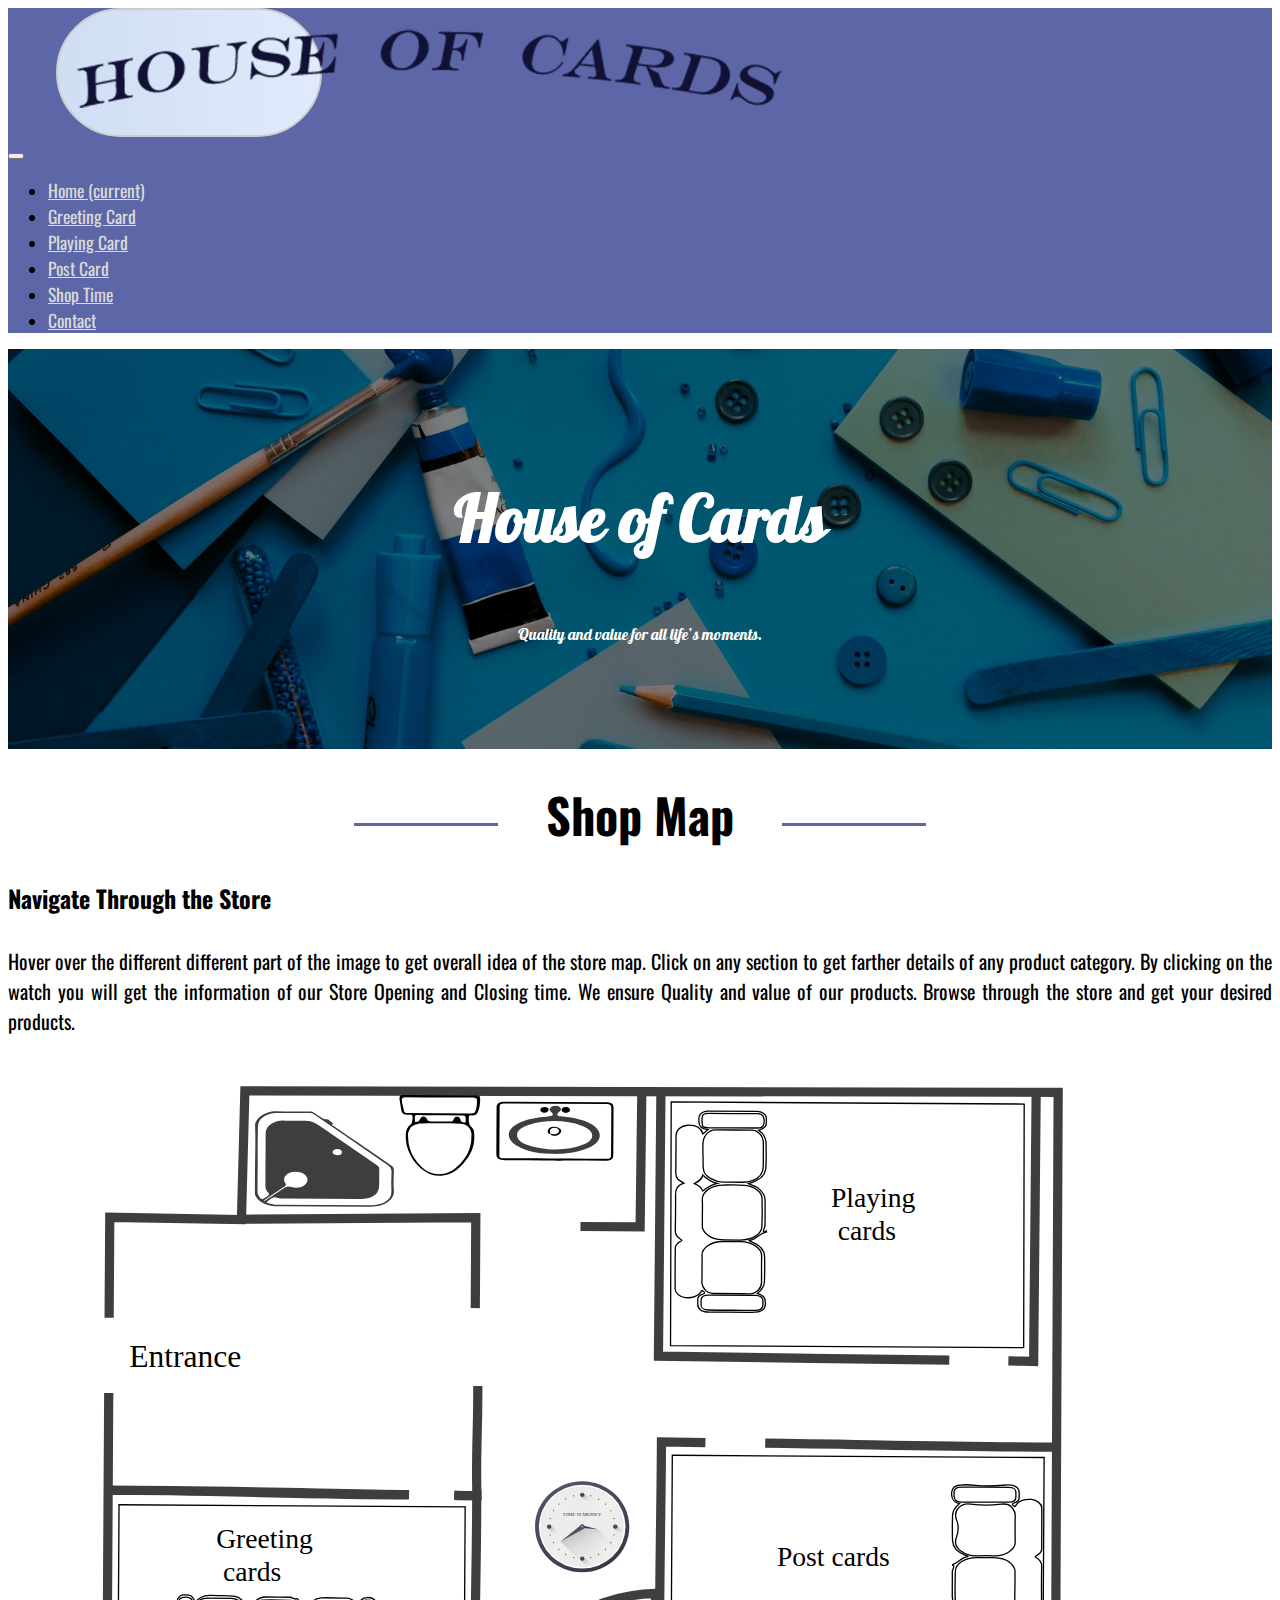
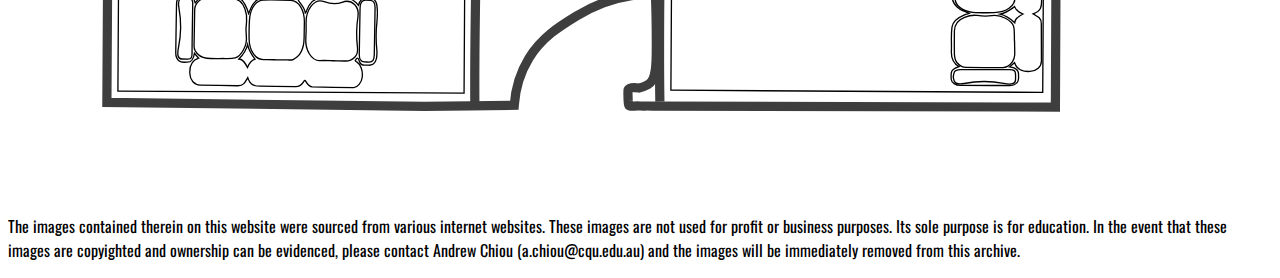
==== commit f2e259f4: "SVG tootltip playing card added" ====
--- a/index.html
+++ b/index.html
@@ -31,10 +31,10 @@
                 <a class="nav-link" href="index.html">Home <span class="sr-only">(current)</span></a>
             </li>
             <li class="nav-item">
-                <a class="nav-link" href="#">Greeting Card</a>
+                <a class="nav-link" href="greeting-card.html">Greeting Card</a>
             </li>
             <li class="nav-item">
-                <a class="nav-link" href="#">Playing Card</a>
+                <a class="nav-link" href="playing-card.html">Playing Card</a>
             </li>
             <li class="nav-item">
                 <a class="nav-link" href="#">Post Card</a>
@@ -77,127 +77,54 @@
                     Browse through the store and get your desired products.</p>
             </div>
             <div class="col-sm-8">
-                <svg version="1.1" xmlns="http://www.w3.org/2000/svg" xmlns:xlink="http://www.w3.org/1999/xlink" x="0px" y="0px"
+				<svg version="1.1" id="Layer_1" xmlns="http://www.w3.org/2000/svg" xmlns:xlink="http://www.w3.org/1999/xlink" x="0px" y="0px"
 	 viewBox="0 0 960 560" style="enable-background:new 0 0 960 560;" xml:space="preserve">
 <style type="text/css">
-	.st0 {
-        fill: #F9F9F9;
-        stroke: #000000;
-        stroke-miterlimit: 10;
-    }
-
-    .st1 {
-        font-family: 'NirmalaUI-Semilight';
-    }
-
-    .st2 {
-        font-size: 24px;
-    }
-
-    .st3 {
-        fill: none;
-        stroke: #3E3E3E;
-        stroke-width: 7;
-        stroke-miterlimit: 10;
-    }
-
-    .st4 {
-        fill: #3E3E3E;
-    }
-
-    .st5 {
-        fill: none;
-        stroke: #000000;
-        stroke-miterlimit: 10;
-    }
-
-    .st6 {
-        fill: url(#SVGID_1_);
-    }
-
-    .st7 {
-        fill: url(#SVGID_2_);
-    }
-
-    .st8 {
-        opacity: 0.4;
-        fill: url(#SVGID_3_);
-    }
-
-    .st9 {
-        opacity: 0.4;
-        fill: url(#SVGID_4_);
-    }
-
-    .st10 {
-        opacity: 0.4;
-        fill: url(#SVGID_5_);
-    }
-
-    .st11 {
-        opacity: 0.4;
-        fill: url(#SVGID_6_);
-    }
-
-    .st12 {
-        opacity: 0.2;
-        fill: url(#SVGID_7_);
-    }
-
-    .st13 {
-        opacity: 0.4;
-    }
-
-    .st14 {
-        fill: none;
-        stroke: #B7B7B6;
-        stroke-width: 0.5;
-        stroke-miterlimit: 10;
-    }
-
-    .st15 {
-        fill: #373A49;
-    }
-
-    .st16 {
-        fill: url(#SVGID_8_);
-    }
-
-    .st17 {
-        fill: url(#SVGID_9_);
-    }
-
-    .st18 {
-        fill: url(#SVGID_10_);
-    }
-
-    .st19 {
-        fill: url(#SVGID_11_);
-    }
-
-    .st20 {
-        fill: #4C5163;
-    }
-
-    .st21 {
-        fill: url(#SVGID_12_);
-    }
-
-    .st22 {
-        font-family: 'Bitter-Bold';
-    }
-
-    .st23 {
-        font-size: 3.7732px;
-    }
+	.st0{fill:transparent;stroke:#000000;stroke-miterlimit:10;}
+	.st1{font-family:'NirmalaUI-Semilight';}
+	.st2{font-size:24px;}
+	.st3{fill:none;stroke:#3E3E3E;stroke-width:7;stroke-miterlimit:10;}
+	.st4{fill:#3E3E3E;}
+	.st5{fill:none;stroke:#000000;stroke-miterlimit:10;}
+	.st6{fill:url(#SVGID_1_);}
+	.st7{fill:url(#SVGID_2_);}
+	.st8{opacity:0.4;fill:url(#SVGID_3_);enable-background:new    ;}
+	.st9{opacity:0.4;fill:url(#SVGID_4_);enable-background:new    ;}
+	.st10{opacity:0.4;fill:url(#SVGID_5_);enable-background:new    ;}
+	.st11{opacity:0.4;fill:url(#SVGID_6_);enable-background:new    ;}
+	.st12{opacity:0.2;fill:url(#SVGID_7_);enable-background:new    ;}
+	.st13{opacity:0.4;}
+	.st14{fill:none;stroke:#B7B7B6;stroke-width:0.5;stroke-miterlimit:10;}
+	.st15{fill:#373A49;}
+	.st16{fill:url(#SVGID_8_);}
+	.st17{fill:url(#SVGID_9_);}
+	.st18{fill:url(#SVGID_10_);}
+	.st19{fill:url(#SVGID_11_);}
+	.st20{fill:#4C5163;}
+	.st21{fill:url(#SVGID_12_);}
+	.st22{font-family:'ArialMT';}
+	.st23{font-size:3.7732px;}
+	.st24{font-family:'BookAntiqua';}
+	.st25{font-size:21px;}
 </style>
-<g id="Layer_1">
+<g id="Layer_2_2_">
+	<text class="svg-txt-playing" transform="matrix(1 0 0 1 625 114.5013)"><tspan x="0" y="0" class="st24 st25">Playing</tspan><tspan x="0" y="25.2" class="st24 st25">  cards</tspan></text>
+	<text transform="matrix(1 0 0 1 584 387.3302)" class="st24 st25 svg-txt-post">Post cards</text>
+	<text class="svg-txt-greeting" transform="matrix(1 0 0 1 158.1 373.3782)"><tspan x="0" y="0" class="st24 st25">Greeting</tspan><tspan x="0" y="25.2" class="st24 st25">   cards</tspan></text>
+</g>
+<g id="Layer_1_1_">
 	<g id="Layer_3">
-		<polygon id="XMLID_66_" class="st0" points="771.4,221.5 503.2,219.9 503.7,34.9 771.8,36.5 		"/>
-
-			<rect id="XMLID_74_" x="504" y="304.1" transform="matrix(-1 -6.019731e-003 6.019731e-003 -1 1288.0439 790.4909)" class="st0" width="282.4" height="178.4"/>
-
-			<rect id="XMLID_65_" x="83.9" y="341.6" transform="matrix(-1 -6.019731e-003 6.019731e-003 -1 428.2218 826.0043)" class="st0" width="262.9" height="141.5"/>
+		<a xlink:href="playing-card.html" >
+            <g class="svg-play-tlt">
+            	<text  class="svg-tlt-playing">Playing cards</text>
+                <polygon id="XMLID_66_" class="st0 svg-playing" points="771.4,221.5 503.2,219.9 503.7,34.9 771.8,36.5 			"/> </g>
+		</a>
+		<a xlink:href="post-card.html" >
+
+				<rect id="XMLID_74_" x="504" y="304.1" transform="matrix(1 6.019622e-003 -6.019622e-003 1 2.3792 -3.8768)" class="st0 svg-post" width="282.4" height="178.4"/>
+		</a>
+
+		<a xlink:href="greeting-card.html" >	<rect id="XMLID_65_" x="83.9" y="341.6" transform="matrix(1 6.019622e-003 -6.019622e-003 1 2.4861 -1.2889)" class="st0 svg-greeting" width="262.9" height="141.5"/> </a>
 		<text id="XMLID_1_" transform="matrix(1 0 0 1 92.0019 235.876)" class="st1 st2">Entrance</text>
 	</g>
 	<g id="Layer_2">
@@ -353,17 +280,19 @@
 		</g>
 	</g>
 </g>
-<a xlink:href="shop-time.html"> <g id="Layer_2_1_" class="svg-watch">
+<a xlink:href="shop-time.html" >
+	<g id="Layer_2_1_" class="svg-watch">
 		<g>
-			<linearGradient id="SVGID_1_" gradientUnits="userSpaceOnUse" x1="453.561" y1="387.7712" x2="418.6449" y2="327.2948">
+
+				<linearGradient id="SVGID_1_" gradientUnits="userSpaceOnUse" x1="453.5569" y1="172.2639" x2="418.6432" y2="232.7361" gradientTransform="matrix(1 0 0 -1 0 560)">
 				<stop  offset="0" style="stop-color:#363847"/>
 				<stop  offset="0.5135" style="stop-color:#44485B"/>
 				<stop  offset="1" style="stop-color:#4F536A"/>
 			</linearGradient>
-			<path class="st6" d="M436.1,322.9c-19.8,0-35.8,15.5-35.8,34.6c0,19.1,16,34.6,35.8,34.6c19.8,0,35.8-15.5,35.8-34.6
-				C471.9,338.4,455.9,322.9,436.1,322.9z M436.1,388.1c-17.4,0-31.6-13.7-31.6-30.5c0-16.9,14.1-30.5,31.6-30.5
-				c17.4,0,31.6,13.7,31.6,30.5C467.7,374.4,453.5,388.1,436.1,388.1z"/>
-			<linearGradient id="SVGID_2_" gradientUnits="userSpaceOnUse" x1="452.1376" y1="385.3059" x2="420.0682" y2="329.7601">
+			<path class="st6" d="M436.1,322.9c-19.8,0-35.8,15.5-35.8,34.6s16,34.6,35.8,34.6s35.8-15.5,35.8-34.6S455.9,322.9,436.1,322.9z
+				 M436.1,388.1c-17.4,0-31.6-13.7-31.6-30.5c0-16.9,14.1-30.5,31.6-30.5c17.4,0,31.6,13.7,31.6,30.5S453.5,388.1,436.1,388.1z"/>
+
+				<linearGradient id="SVGID_2_" gradientUnits="userSpaceOnUse" x1="452.1417" y1="174.7149" x2="420.0583" y2="230.2851" gradientTransform="matrix(1 0 0 -1 0 560)">
 				<stop  offset="0" style="stop-color:#FFFFFF"/>
 				<stop  offset="0.4923" style="stop-color:#FDFDFD"/>
 				<stop  offset="0.7305" style="stop-color:#F5F5F5"/>
@@ -371,9 +300,10 @@
 				<stop  offset="1" style="stop-color:#DFDFDF"/>
 			</linearGradient>
 			<ellipse class="st7" cx="436.1" cy="357.5" rx="32.9" ry="31.8"/>
-			<linearGradient id="SVGID_3_" gradientUnits="userSpaceOnUse" x1="416.4723" y1="364.4579" x2="411.815" y2="356.3912">
+
+				<linearGradient id="SVGID_3_" gradientUnits="userSpaceOnUse" x1="416.4703" y1="195.541" x2="411.813" y2="203.6076" gradientTransform="matrix(1 0 0 -1 0 560)">
 				<stop  offset="0" style="stop-color:#FFFFFF;stop-opacity:0"/>
-				<stop  offset="8.516010e-002" style="stop-color:#F5F5F5;stop-opacity:8.516010e-002"/>
+				<stop  offset="8.516011e-002" style="stop-color:#F5F5F5;stop-opacity:8.516010e-002"/>
 				<stop  offset="0.2297" style="stop-color:#DADADA;stop-opacity:0.2297"/>
 				<stop  offset="0.416" style="stop-color:#AFAFAF;stop-opacity:0.416"/>
 				<stop  offset="0.6369" style="stop-color:#727272;stop-opacity:0.6369"/>
@@ -381,9 +311,10 @@
 				<stop  offset="1" style="stop-color:#000000"/>
 			</linearGradient>
 			<polygon class="st8" points="416.1,364.7 410,358.8 412,356.3 418.6,362.6 			"/>
-			<linearGradient id="SVGID_4_" gradientUnits="userSpaceOnUse" x1="441.649" y1="340.079" x2="437.0571" y2="332.1256">
+
+				<linearGradient id="SVGID_4_" gradientUnits="userSpaceOnUse" x1="441.6895" y1="219.9444" x2="437.0976" y2="227.8978" gradientTransform="matrix(1 0 0 -1 0 560)">
 				<stop  offset="0" style="stop-color:#FFFFFF;stop-opacity:0"/>
-				<stop  offset="8.516010e-002" style="stop-color:#F5F5F5;stop-opacity:8.516010e-002"/>
+				<stop  offset="8.516011e-002" style="stop-color:#F5F5F5;stop-opacity:8.516010e-002"/>
 				<stop  offset="0.2297" style="stop-color:#DADADA;stop-opacity:0.2297"/>
 				<stop  offset="0.416" style="stop-color:#AFAFAF;stop-opacity:0.416"/>
 				<stop  offset="0.6369" style="stop-color:#727272;stop-opacity:0.6369"/>
@@ -391,9 +322,10 @@
 				<stop  offset="1" style="stop-color:#000000"/>
 			</linearGradient>
 			<polygon class="st9" points="441.4,340.2 435.1,334.5 437.2,332.1 444,338.2 			"/>
-			<linearGradient id="SVGID_5_" gradientUnits="userSpaceOnUse" x1="466.6169" y1="364.4349" x2="461.9575" y2="356.3647">
+
+				<linearGradient id="SVGID_5_" gradientUnits="userSpaceOnUse" x1="466.609" y1="195.5605" x2="461.9496" y2="203.6308" gradientTransform="matrix(1 0 0 -1 0 560)">
 				<stop  offset="0" style="stop-color:#FFFFFF;stop-opacity:0"/>
-				<stop  offset="8.516010e-002" style="stop-color:#F5F5F5;stop-opacity:8.516010e-002"/>
+				<stop  offset="8.516011e-002" style="stop-color:#F5F5F5;stop-opacity:8.516010e-002"/>
 				<stop  offset="0.2297" style="stop-color:#DADADA;stop-opacity:0.2297"/>
 				<stop  offset="0.416" style="stop-color:#AFAFAF;stop-opacity:0.416"/>
 				<stop  offset="0.6369" style="stop-color:#727272;stop-opacity:0.6369"/>
@@ -401,9 +333,10 @@
 				<stop  offset="1" style="stop-color:#000000"/>
 			</linearGradient>
 			<polygon class="st10" points="466.2,364.7 460.2,358.8 462.2,356.2 468.7,362.6 			"/>
-			<linearGradient id="SVGID_6_" gradientUnits="userSpaceOnUse" x1="441.5543" y1="388.6974" x2="436.8949" y2="380.6272">
+
+				<linearGradient id="SVGID_6_" gradientUnits="userSpaceOnUse" x1="441.5821" y1="171.3206" x2="436.9197" y2="179.3959" gradientTransform="matrix(1 0 0 -1 0 560)">
 				<stop  offset="0" style="stop-color:#FFFFFF;stop-opacity:0"/>
-				<stop  offset="8.516010e-002" style="stop-color:#F5F5F5;stop-opacity:8.516010e-002"/>
+				<stop  offset="8.516011e-002" style="stop-color:#F5F5F5;stop-opacity:8.516010e-002"/>
 				<stop  offset="0.2297" style="stop-color:#DADADA;stop-opacity:0.2297"/>
 				<stop  offset="0.416" style="stop-color:#AFAFAF;stop-opacity:0.416"/>
 				<stop  offset="0.6369" style="stop-color:#727272;stop-opacity:0.6369"/>
@@ -411,9 +344,10 @@
 				<stop  offset="1" style="stop-color:#000000"/>
 			</linearGradient>
 			<polygon class="st11" points="441.2,388.9 435.1,383 437.1,380.5 443.7,386.8 			"/>
-			<linearGradient id="SVGID_7_" gradientUnits="userSpaceOnUse" x1="449.7411" y1="385.6082" x2="434.9501" y2="359.9896">
+
+				<linearGradient id="SVGID_7_" gradientUnits="userSpaceOnUse" x1="449.7342" y1="174.3808" x2="434.9432" y2="199.9994" gradientTransform="matrix(1 0 0 -1 0 560)">
 				<stop  offset="0" style="stop-color:#FFFFFF;stop-opacity:0"/>
-				<stop  offset="8.516010e-002" style="stop-color:#F5F5F5;stop-opacity:8.516010e-002"/>
+				<stop  offset="8.516011e-002" style="stop-color:#F5F5F5;stop-opacity:8.516010e-002"/>
 				<stop  offset="0.2297" style="stop-color:#DADADA;stop-opacity:0.2297"/>
 				<stop  offset="0.416" style="stop-color:#AFAFAF;stop-opacity:0.416"/>
 				<stop  offset="0.6369" style="stop-color:#727272;stop-opacity:0.6369"/>
@@ -430,20 +364,19 @@
 				<path class="st14" d="M438,359.3c-1,1-2.7,1-3.7,0s-1.1-2.6,0-3.6c1-1,2.7-1,3.7,0S439,358.3,438,359.3z"/>
 				<path class="st14" d="M438,359.9c-1.4,1-3.3,0.7-4.3-0.6c-1-1.3-0.7-3.2,0.6-4.2c1.4-1,3.3-0.7,4.3,0.6S439.3,358.9,438,359.9z"
 					/>
-				<path class="st14" d="M437.9,360.5c-1.7,1-3.9,0.4-4.9-1.2c-1-1.6-0.4-3.8,1.3-4.7c1.7-1,3.9-0.4,4.9,1.2
+				<path class="st14" d="M437.9,360.5c-1.7,1-3.9,0.4-4.9-1.2s-0.4-3.8,1.3-4.7c1.7-1,3.9-0.4,4.9,1.2
 					C440.2,357.4,439.6,359.5,437.9,360.5z"/>
 				<path class="st14" d="M437.9,361.1c-2,0.9-4.5,0.1-5.5-1.9s-0.1-4.3,1.9-5.3c2-0.9,4.5-0.1,5.5,1.9
 					C440.8,357.8,439.9,360.2,437.9,361.1z"/>
-				<path class="st14" d="M437.8,361.7c-2.4,0.9-5.1-0.2-6-2.5c-1-2.3,0.2-4.9,2.6-5.8c2.4-0.9,5.1,0.2,6,2.5
+				<path class="st14" d="M437.8,361.7c-2.4,0.9-5.1-0.2-6-2.5c-1-2.3,0.2-4.9,2.6-5.8s5.1,0.2,6,2.5
 					C441.4,358.2,440.2,360.8,437.8,361.7z"/>
-				<path class="st14" d="M437.8,362.3c-2.7,0.9-5.7-0.5-6.6-3.1s0.5-5.5,3.2-6.4c2.7-0.9,5.7,0.5,6.6,3.1
+				<path class="st14" d="M437.8,362.3c-2.7,0.9-5.7-0.5-6.6-3.1s0.5-5.5,3.2-6.4s5.7,0.5,6.6,3.1
 					C442,358.5,440.5,361.4,437.8,362.3z"/>
-				<path class="st14" d="M437.8,362.9c-3.1,0.9-6.3-0.8-7.2-3.8c-0.9-3,0.8-6.1,3.9-7c3.1-0.9,6.3,0.8,7.2,3.8
-					C442.6,358.9,440.8,362,437.8,362.9z"/>
-				<path class="st14" d="M437.7,363.5c-3.4,0.9-6.9-1.1-7.8-4.4c-0.9-3.3,1.1-6.7,4.5-7.5c3.4-0.9,6.9,1.1,7.8,4.4
+				<path class="st14" d="M437.8,362.9c-3.1,0.9-6.3-0.8-7.2-3.8c-0.9-3,0.8-6.1,3.9-7s6.3,0.8,7.2,3.8S440.8,362,437.8,362.9z"/>
+				<path class="st14" d="M437.7,363.5c-3.4,0.9-6.9-1.1-7.8-4.4s1.1-6.7,4.5-7.5c3.4-0.9,6.9,1.1,7.8,4.4
 					C443.2,359.3,441.1,362.6,437.7,363.5z"/>
-				<path class="st14" d="M437.7,364.1c-3.7,0.8-7.5-1.4-8.4-5c-0.9-3.6,1.5-7.2,5.2-8.1s7.5,1.4,8.4,5
-					C443.8,359.6,441.4,363.2,437.7,364.1z"/>
+				<path class="st14" d="M437.7,364.1c-3.7,0.8-7.5-1.4-8.4-5s1.5-7.2,5.2-8.1s7.5,1.4,8.4,5C443.8,359.6,441.4,363.2,437.7,364.1z
+					"/>
 				<path class="st14" d="M437.6,364.7c-4.1,0.8-8.1-1.7-8.9-5.7c-0.8-3.9,1.8-7.8,5.9-8.6c4.1-0.8,8.1,1.7,8.9,5.7
 					C444.3,360,441.7,363.9,437.6,364.7z"/>
 				<path class="st14" d="M437.6,365.3c-4.4,0.8-8.7-2-9.5-6.3s2.1-8.4,6.5-9.2c4.4-0.8,8.7,2,9.5,6.3
@@ -464,42 +397,42 @@
 					C449.1,362.9,444.1,368.8,437.3,369.4z"/>
 				<path class="st14" d="M437.3,370c-7.1,0.6-13.5-4.5-14.1-11.4c-0.7-6.9,4.6-13,11.8-13.7c7.1-0.6,13.5,4.5,14.1,11.4
 					C449.7,363.3,444.4,369.4,437.3,370z"/>
-				<path class="st14" d="M437.2,370.6c-7.5,0.6-14.1-4.8-14.7-12c-0.6-7.2,4.9-13.6,12.4-14.2c7.5-0.6,14.1,4.8,14.7,12
+				<path class="st14" d="M437.2,370.6c-7.5,0.6-14.1-4.8-14.7-12s4.9-13.6,12.4-14.2s14.1,4.8,14.7,12
 					C450.3,363.7,444.7,370,437.2,370.6z"/>
 				<path class="st14" d="M437.2,371.2c-7.8,0.6-14.7-5.1-15.3-12.6c-0.6-7.6,5.2-14.2,13.1-14.8c7.8-0.6,14.7,5.1,15.3,12.6
 					C450.9,364,445,370.6,437.2,371.2z"/>
-				<path class="st14" d="M437.2,371.8c-8.2,0.6-15.3-5.4-15.9-13.3c-0.6-7.9,5.6-14.8,13.7-15.3c8.2-0.6,15.3,5.4,15.9,13.3
+				<path class="st14" d="M437.2,371.8c-8.2,0.6-15.3-5.4-15.9-13.3s5.6-14.8,13.7-15.3c8.2-0.6,15.3,5.4,15.9,13.3
 					C451.5,364.4,445.3,371.3,437.2,371.8z"/>
 				<path class="st14" d="M437.1,372.4c-8.5,0.5-15.9-5.7-16.4-13.9c-0.6-8.2,5.9-15.3,14.4-15.9c8.5-0.5,15.9,5.7,16.4,13.9
 					C452.1,364.8,445.6,371.9,437.1,372.4z"/>
-				<path class="st14" d="M437.1,373c-8.8,0.5-16.5-6-17-14.5c-0.5-8.6,6.2-15.9,15-16.4c8.8-0.5,16.5,6,17,14.5
+				<path class="st14" d="M437.1,373c-8.8,0.5-16.5-6-17-14.5c-0.5-8.6,6.2-15.9,15-16.4s16.5,6,17,14.5
 					C452.7,365.1,445.9,372.5,437.1,373z"/>
 				<path class="st14" d="M437,373.6c-9.2,0.5-17.1-6.3-17.6-15.2s6.5-16.5,15.7-17s17.1,6.3,17.6,15.2S446.2,373.1,437,373.6z"/>
-				<path class="st14" d="M437,374.2c-9.5,0.5-17.7-6.6-18.2-15.8c-0.5-9.2,6.8-17.1,16.3-17.6c9.5-0.5,17.7,6.6,18.2,15.8
+				<path class="st14" d="M437,374.2c-9.5,0.5-17.7-6.6-18.2-15.8c-0.5-9.2,6.8-17.1,16.3-17.6s17.7,6.6,18.2,15.8
 					C453.9,365.9,446.5,373.7,437,374.2z"/>
 				<path class="st14" d="M437,374.8c-9.9,0.5-18.3-6.9-18.7-16.4c-0.5-9.5,7.1-17.7,17-18.1c9.9-0.5,18.3,6.9,18.7,16.4
 					C454.4,366.2,446.8,374.3,437,374.8z"/>
 				<path class="st14" d="M436.9,375.4c-10.2,0.4-18.9-7.2-19.3-17.1c-0.5-9.9,7.4-18.2,17.7-18.7c10.2-0.4,18.9,7.2,19.3,17.1
 					C455,366.6,447.1,375,436.9,375.4z"/>
-				<path class="st14" d="M436.9,376c-10.5,0.4-19.5-7.5-19.9-17.7c-0.4-10.2,7.8-18.8,18.3-19.2c10.5-0.4,19.5,7.5,19.9,17.7
+				<path class="st14" d="M436.9,376c-10.5,0.4-19.5-7.5-19.9-17.7s7.8-18.8,18.3-19.2c10.5-0.4,19.5,7.5,19.9,17.7
 					C455.6,367,447.4,375.6,436.9,376z"/>
-				<path class="st14" d="M436.9,376.6c-10.9,0.4-20.1-7.8-20.5-18.3c-0.4-10.5,8.1-19.4,19-19.8c10.9-0.4,20.1,7.8,20.5,18.3
+				<path class="st14" d="M436.9,376.6c-10.9,0.4-20.1-7.8-20.5-18.3s8.1-19.4,19-19.8s20.1,7.8,20.5,18.3
 					C456.2,367.3,447.7,376.2,436.9,376.6z"/>
-				<path class="st14" d="M436.8,377.2c-11.2,0.4-20.6-8.1-21-19c-0.4-10.9,8.4-20,19.6-20.3c11.2-0.4,20.6,8.1,21,19
+				<path class="st14" d="M436.8,377.2c-11.2,0.4-20.6-8.1-21-19s8.4-20,19.6-20.3c11.2-0.4,20.6,8.1,21,19
 					C456.8,367.7,448,376.8,436.8,377.2z"/>
-				<path class="st14" d="M436.8,377.8c-11.6,0.4-21.2-8.4-21.6-19.6c-0.4-11.2,8.7-20.5,20.3-20.9c11.6-0.4,21.2,8.4,21.6,19.6
+				<path class="st14" d="M436.8,377.8c-11.6,0.4-21.2-8.4-21.6-19.6s8.7-20.5,20.3-20.9c11.6-0.4,21.2,8.4,21.6,19.6
 					C457.4,368.1,448.3,377.4,436.8,377.8z"/>
 				<path class="st14" d="M436.7,378.4c-11.9,0.3-21.8-8.7-22.2-20.2c-0.3-11.5,9-21.1,20.9-21.5c11.9-0.3,21.8,8.7,22.2,20.2
 					C458,368.4,448.6,378,436.7,378.4z"/>
 				<path class="st14" d="M436.7,379c-12.2,0.3-22.4-9-22.8-20.9c-0.3-11.8,9.3-21.7,21.6-22c12.2-0.3,22.4,9,22.8,20.9
 					C458.6,368.8,448.9,378.7,436.7,379z"/>
-				<path class="st14" d="M436.7,379.6c-12.6,0.3-23-9.3-23.3-21.5c-0.3-12.2,9.7-22.3,22.2-22.6c12.6-0.3,23,9.3,23.3,21.5
-					C459.2,369.2,449.2,379.3,436.7,379.6z"/>
-				<path class="st14" d="M436.6,380.2c-12.9,0.3-23.6-9.6-23.9-22.1c-0.3-12.5,10-22.9,22.9-23.1c12.9-0.3,23.6,9.6,23.9,22.1
+				<path class="st14" d="M436.7,379.6c-12.6,0.3-23-9.3-23.3-21.5s9.7-22.3,22.2-22.6c12.6-0.3,23,9.3,23.3,21.5
+					S449.2,379.3,436.7,379.6z"/>
+				<path class="st14" d="M436.6,380.2c-12.9,0.3-23.6-9.6-23.9-22.1s10-22.9,22.9-23.1c12.9-0.3,23.6,9.6,23.9,22.1
 					C459.8,369.5,449.5,379.9,436.6,380.2z"/>
 				<path class="st14" d="M436.6,380.8c-13.3,0.3-24.2-9.9-24.5-22.8c-0.3-12.8,10.3-23.4,23.6-23.7c13.3-0.3,24.2,9.9,24.5,22.8
 					C460.4,369.9,449.8,380.5,436.6,380.8z"/>
-				<path class="st14" d="M436.5,381.4c-13.6,0.2-24.8-10.2-25.1-23.4c-0.2-13.2,10.6-24,24.2-24.2c13.6-0.2,24.8,10.2,25.1,23.4
+				<path class="st14" d="M436.5,381.4c-13.6,0.2-24.8-10.2-25.1-23.4c-0.2-13.2,10.6-24,24.2-24.2s24.8,10.2,25.1,23.4
 					S450.1,381.1,436.5,381.4z"/>
 				<path class="st14" d="M436.5,382c-14,0.2-25.4-10.6-25.7-24c-0.2-13.5,10.9-24.6,24.9-24.8c14-0.2,25.4,10.6,25.7,24
 					C461.6,370.6,450.4,381.7,436.5,382z"/>
@@ -509,100 +442,104 @@
 					C462.8,371.4,451,383,436.4,383.1z"/>
 				<path class="st14" d="M436.4,383.7c-15,0.1-27.2-11.5-27.4-25.9c-0.2-14.5,11.9-26.3,26.8-26.5c15-0.1,27.2,11.5,27.4,25.9
 					C463.4,371.7,451.4,383.6,436.4,383.7z"/>
-				<path class="st14" d="M436.3,384.3c-15.3,0.1-27.8-11.8-28-26.6c-0.1-14.8,12.2-26.9,27.5-27c15.3-0.1,27.8,11.8,28,26.6
-					C464,372.1,451.7,384.2,436.3,384.3z"/>
-				<path class="st14" d="M436.3,384.9c-15.7,0.1-28.4-12.1-28.5-27.2c-0.1-15.1,12.5-27.5,28.1-27.6c15.7-0.1,28.4,12.1,28.5,27.2
+				<path class="st14" d="M436.3,384.3c-15.3,0.1-27.8-11.8-28-26.6c-0.1-14.8,12.2-26.9,27.5-27s27.8,11.8,28,26.6
+					S451.7,384.2,436.3,384.3z"/>
+				<path class="st14" d="M436.3,384.9c-15.7,0.1-28.4-12.1-28.5-27.2s12.5-27.5,28.1-27.6c15.7-0.1,28.4,12.1,28.5,27.2
 					C464.6,372.5,452,384.8,436.3,384.9z"/>
-				<path class="st14" d="M436.3,385.5c-16,0.1-29-12.4-29.1-27.8c-0.1-15.5,12.8-28.1,28.8-28.2c16-0.1,29,12.4,29.1,27.8
+				<path class="st14" d="M436.3,385.5c-16,0.1-29-12.4-29.1-27.8c-0.1-15.5,12.8-28.1,28.8-28.2s29,12.4,29.1,27.8
 					S452.3,385.4,436.3,385.5z"/>
-				<path class="st14" d="M436.2,386.1c-16.3,0.1-29.6-12.7-29.7-28.5c-0.1-15.8,13.1-28.6,29.5-28.7c16.3-0.1,29.6,12.7,29.7,28.5
+				<path class="st14" d="M436.2,386.1c-16.3,0.1-29.6-12.7-29.7-28.5s13.1-28.6,29.5-28.7c16.3-0.1,29.6,12.7,29.7,28.5
 					C465.7,373.2,452.6,386.1,436.2,386.1z"/>
 				<path class="st14" d="M436.2,386.7c-16.7,0-30.2-13-30.3-29.1s13.4-29.2,30.1-29.3c16.7,0,30.2,13,30.3,29.1
 					C466.3,373.6,452.9,386.7,436.2,386.7z"/>
 
-					<ellipse transform="matrix(1.323016e-003 1 -1 1.323016e-003 793.0587 -79.0426)" class="st14" cx="436.1" cy="357.5" rx="29.8" ry="30.8"/>
+					<ellipse transform="matrix(1 -1.323015e-003 1.323015e-003 1 -0.4726 0.5773)" class="st14" cx="436.1" cy="357.5" rx="30.8" ry="29.8"/>
 				<ellipse class="st14" cx="436.1" cy="357.5" rx="31.4" ry="30.4"/>
 			</g>
 			<ellipse class="st15" cx="436.1" cy="357.5" rx="1.6" ry="1.6"/>
-			<linearGradient id="SVGID_8_" gradientUnits="userSpaceOnUse" x1="436.9159" y1="334.7119" x2="435.29" y2="331.8958">
+
+				<linearGradient id="SVGID_8_" gradientUnits="userSpaceOnUse" x1="436.9154" y1="225.2878" x2="435.2896" y2="228.1038" gradientTransform="matrix(1 0 0 -1 0 560)">
 				<stop  offset="0" style="stop-color:#363847"/>
 				<stop  offset="0.5135" style="stop-color:#44485B"/>
 				<stop  offset="1" style="stop-color:#4F536A"/>
 			</linearGradient>
 			<ellipse class="st16" cx="436.1" cy="333.3" rx="1.7" ry="1.6"/>
-			<linearGradient id="SVGID_9_" gradientUnits="userSpaceOnUse" x1="411.8574" y1="358.941" x2="410.2316" y2="356.125">
+
+				<linearGradient id="SVGID_9_" gradientUnits="userSpaceOnUse" x1="411.8383" y1="201.048" x2="410.2125" y2="203.864" gradientTransform="matrix(1 0 0 -1 0 560)">
 				<stop  offset="0" style="stop-color:#363847"/>
 				<stop  offset="0.5135" style="stop-color:#44485B"/>
 				<stop  offset="1" style="stop-color:#4F536A"/>
 			</linearGradient>
 			<ellipse class="st17" cx="411" cy="357.5" rx="1.7" ry="1.6"/>
-			<linearGradient id="SVGID_10_" gradientUnits="userSpaceOnUse" x1="436.9159" y1="383.1702" x2="435.29" y2="380.3541">
+
+				<linearGradient id="SVGID_10_" gradientUnits="userSpaceOnUse" x1="436.8973" y1="176.8191" x2="435.2715" y2="179.6351" gradientTransform="matrix(1 0 0 -1 0 560)">
 				<stop  offset="0" style="stop-color:#363847"/>
 				<stop  offset="0.5135" style="stop-color:#44485B"/>
 				<stop  offset="1" style="stop-color:#4F536A"/>
 			</linearGradient>
 			<ellipse class="st18" cx="436.1" cy="381.8" rx="1.7" ry="1.6"/>
-			<linearGradient id="SVGID_11_" gradientUnits="userSpaceOnUse" x1="461.9743" y1="358.941" x2="460.3484" y2="356.125">
+
+				<linearGradient id="SVGID_11_" gradientUnits="userSpaceOnUse" x1="462.0176" y1="201.084" x2="460.3917" y2="203.8999" gradientTransform="matrix(1 0 0 -1 0 560)">
 				<stop  offset="0" style="stop-color:#363847"/>
 				<stop  offset="0.5135" style="stop-color:#44485B"/>
 				<stop  offset="1" style="stop-color:#4F536A"/>
 			</linearGradient>
 			<ellipse class="st19" cx="461.2" cy="357.5" rx="1.7" ry="1.6"/>
-			<path class="st15" d="M436.4,356.5C436.4,356.5,436.4,356.5,436.4,356.5C436.4,356.5,436.4,356.5,436.4,356.5L436.4,356.5
-				L436.4,356.5c-0.6-0.1-1.2,0.2-1.3,0.7c-0.2,0.5,0.2,1.1,0.7,1.3l0,0l0,0c0,0,0,0,0,0l0.4,0c0,0,0,0,0,0l11.7,1L436.4,356.5z"/>
-			<path class="st20" d="M437,359.2C437,359.2,437,359.2,437,359.2C437,359.2,437,359.2,437,359.2L437,359.2L437,359.2
-				c0.9-0.5,1.2-1.6,0.7-2.4c-0.5-0.8-1.6-1.1-2.4-0.7l0,0l0,0c0,0,0,0,0,0l-0.5,0.4c0,0,0,0,0,0l-15.1,12.2L437,359.2z"/>
+			<path class="st15" d="M436.4,356.5L436.4,356.5L436.4,356.5L436.4,356.5L436.4,356.5c-0.6-0.1-1.2,0.2-1.3,0.7
+				c-0.2,0.5,0.2,1.1,0.7,1.3l0,0l0,0l0,0h0.4l0,0l11.7,1L436.4,356.5z"/>
+			<path class="st20" d="M437,359.2L437,359.2L437,359.2L437,359.2L437,359.2c0.9-0.5,1.2-1.6,0.7-2.4s-1.6-1.1-2.4-0.7l0,0l0,0l0,0
+				l-0.5,0.4l0,0l-15.1,12.2L437,359.2z"/>
 			<path class="st15" d="M430.1,334c0.1,0.2-0.1,0.5-0.3,0.5c-0.2,0.1-0.5-0.1-0.6-0.3c-0.1-0.2,0.1-0.5,0.3-0.5
 				C429.7,333.6,430,333.8,430.1,334z"/>
-			<path class="st15" d="M424,336.3c0.1,0.2,0.1,0.5-0.2,0.6c-0.2,0.1-0.5,0-0.6-0.2c-0.1-0.2-0.1-0.5,0.2-0.6
+			<path class="st15" d="M424,336.3c0.1,0.2,0.1,0.5-0.2,0.6c-0.2,0.1-0.5,0-0.6-0.2s-0.1-0.5,0.2-0.6
 				C423.6,336,423.8,336.1,424,336.3z"/>
 			<path class="st15" d="M418.7,340.1c0.2,0.2,0.2,0.5,0,0.6c-0.2,0.2-0.5,0.2-0.6,0c-0.2-0.2-0.2-0.5,0-0.6
 				C418.2,339.9,418.5,339.9,418.7,340.1z"/>
 			<path class="st15" d="M414.6,345c0.2,0.1,0.3,0.4,0.2,0.6s-0.4,0.3-0.6,0.2s-0.3-0.4-0.2-0.6C414.1,345,414.4,344.9,414.6,345z"
 				/>
-			<path class="st15" d="M412,350.8c0.2,0.1,0.4,0.3,0.3,0.5c-0.1,0.2-0.3,0.4-0.6,0.3c-0.2-0.1-0.4-0.3-0.3-0.5
-				S411.8,350.8,412,350.8z"/>
+			<path class="st15" d="M412,350.8c0.2,0.1,0.4,0.3,0.3,0.5s-0.3,0.4-0.6,0.3c-0.2-0.1-0.4-0.3-0.3-0.5S411.8,350.8,412,350.8z"/>
 			<path class="st15" d="M411.8,363.4c0.2-0.1,0.5,0.1,0.6,0.3c0.1,0.2-0.1,0.5-0.3,0.5c-0.2,0.1-0.5-0.1-0.6-0.3
 				S411.5,363.4,411.8,363.4z"/>
-			<path class="st15" d="M414.2,369.3c0.2-0.1,0.5,0,0.6,0.2c0.1,0.2,0.1,0.5-0.2,0.6c-0.2,0.1-0.5,0-0.6-0.2
+			<path class="st15" d="M414.2,369.3c0.2-0.1,0.5,0,0.6,0.2s0.1,0.5-0.2,0.6c-0.2,0.1-0.5,0-0.6-0.2
 				C413.9,369.7,414,369.4,414.2,369.3z"/>
 			<path class="st15" d="M418.1,374.4c0.2-0.2,0.5-0.2,0.6,0c0.2,0.2,0.2,0.5,0,0.6c-0.2,0.2-0.5,0.2-0.6,0
 				C417.9,374.8,417.9,374.5,418.1,374.4z"/>
 			<path class="st15" d="M423.2,378.3c0.1-0.2,0.4-0.3,0.6-0.2c0.2,0.1,0.3,0.4,0.2,0.6c-0.1,0.2-0.4,0.3-0.6,0.2
 				C423.1,378.8,423.1,378.5,423.2,378.3z"/>
-			<path class="st15" d="M429.2,380.8c0.1-0.2,0.3-0.4,0.6-0.3c0.2,0.1,0.4,0.3,0.3,0.5c-0.1,0.2-0.3,0.4-0.6,0.3
+			<path class="st15" d="M429.2,380.8c0.1-0.2,0.3-0.4,0.6-0.3c0.2,0.1,0.4,0.3,0.3,0.5s-0.3,0.4-0.6,0.3
 				C429.3,381.3,429.1,381.1,429.2,380.8z"/>
 			<path class="st15" d="M442.1,381.1c-0.1-0.2,0.1-0.5,0.3-0.5c0.2-0.1,0.5,0.1,0.6,0.3c0.1,0.2-0.1,0.5-0.3,0.5
 				C442.5,381.4,442.2,381.3,442.1,381.1z"/>
-			<path class="st15" d="M448.2,378.7c-0.1-0.2-0.1-0.5,0.2-0.6c0.2-0.1,0.5,0,0.6,0.2c0.1,0.2,0.1,0.5-0.2,0.6
+			<path class="st15" d="M448.2,378.7c-0.1-0.2-0.1-0.5,0.2-0.6c0.2-0.1,0.5,0,0.6,0.2s0.1,0.5-0.2,0.6
 				C448.6,379,448.4,378.9,448.2,378.7z"/>
 			<path class="st15" d="M453.5,375c-0.2-0.2-0.2-0.5,0-0.6c0.2-0.2,0.5-0.2,0.6,0c0.2,0.2,0.2,0.5,0,0.6
 				C454,375.2,453.7,375.2,453.5,375z"/>
 			<path class="st15" d="M457.6,370c-0.2-0.1-0.3-0.4-0.2-0.6c0.1-0.2,0.4-0.3,0.6-0.2c0.2,0.1,0.3,0.4,0.2,0.6
 				C458.1,370.1,457.8,370.2,457.6,370z"/>
-			<path class="st15" d="M460.2,364.2c-0.2-0.1-0.4-0.3-0.3-0.5c0.1-0.2,0.3-0.4,0.6-0.3c0.2,0.1,0.4,0.3,0.3,0.5
+			<path class="st15" d="M460.2,364.2c-0.2-0.1-0.4-0.3-0.3-0.5s0.3-0.4,0.6-0.3c0.2,0.1,0.4,0.3,0.3,0.5
 				C460.7,364.2,460.4,364.3,460.2,364.2z"/>
 			<path class="st15" d="M460.4,351.7c-0.2,0.1-0.5-0.1-0.6-0.3c-0.1-0.2,0.1-0.5,0.3-0.5c0.2-0.1,0.5,0.1,0.6,0.3
-				C460.8,351.4,460.7,351.6,460.4,351.7z"/>
+				S460.7,351.6,460.4,351.7z"/>
 			<path class="st15" d="M458,345.8c-0.2,0.1-0.5,0-0.6-0.2s-0.1-0.5,0.2-0.6s0.5,0,0.6,0.2C458.3,345.4,458.3,345.7,458,345.8z"/>
 			<path class="st15" d="M454.1,340.7c-0.2,0.2-0.5,0.2-0.6,0c-0.2-0.2-0.2-0.5,0-0.6c0.2-0.2,0.5-0.2,0.6,0
 				C454.3,340.3,454.3,340.5,454.1,340.7z"/>
 			<path class="st15" d="M449,336.8c-0.1,0.2-0.4,0.3-0.6,0.2c-0.2-0.1-0.3-0.4-0.2-0.6c0.1-0.2,0.4-0.3,0.6-0.2
 				C449.1,336.3,449.2,336.6,449,336.8z"/>
-			<path class="st15" d="M443,334.2c-0.1,0.2-0.3,0.4-0.6,0.3c-0.2-0.1-0.4-0.3-0.3-0.5c0.1-0.2,0.3-0.4,0.6-0.3
+			<path class="st15" d="M443,334.2c-0.1,0.2-0.3,0.4-0.6,0.3c-0.2-0.1-0.4-0.3-0.3-0.5s0.3-0.4,0.6-0.3
 				C443,333.8,443.1,334,443,334.2z"/>
-			<linearGradient id="SVGID_12_" gradientUnits="userSpaceOnUse" x1="436.341" y1="357.9454" x2="435.8648" y2="357.1206">
+
+				<linearGradient id="SVGID_12_" gradientUnits="userSpaceOnUse" x1="436.3531" y1="202.0616" x2="435.8769" y2="202.8864" gradientTransform="matrix(1 0 0 -1 0 560)">
 				<stop  offset="0" style="stop-color:#DFDFDF"/>
 				<stop  offset="0.2322" style="stop-color:#E3E3E3"/>
 				<stop  offset="1" style="stop-color:#EDEDED"/>
 			</linearGradient>
 			<ellipse class="st21" cx="436.1" cy="357.5" rx="0.5" ry="0.5"/>
-			<text transform="matrix(1.0342 0 0 1 421.4269 349.6533)" class="st15 st22 st23">TIME IS MONEY</text>
+			<text transform="matrix(1.0342 0 0 1 421.4268 349.6533)" class="st15 st22 st23">TIME IS MONEY</text>
 		</g>
-</g> </a>
+	</g>
+</a>
 </svg>
-
-            </div>
+			</div>
         </div>
     </div>
 </section>
--- a/css/main.css
+++ b/css/main.css
@@ -116,7 +116,58 @@
 .svg-watch:hover .st7 {
     fill: #ffc107cc !important;
 }
+.svg-playing,
+.svg-post,
+.svg-greeting{
+    -webkit-transition: all .3s ease-in;
+    -moz-transition: all .3s ease-in;
+    -ms-transition: all .3s ease-in;
+    -o-transition: all .3s ease-in;
+    transition: all .3s ease-in;
+}
+.svg-playing:hover{
+    fill: #a20784;
+}
+.svg-post:hover{
+    fill:#163169;
+}
+.svg-greeting:hover{
+    fill:#00887b;
+}
+/*================== SVG tool tip css =================*/
+text.svg-tlt-playing {
+    transform: translate(816px, 103px);
+    opacity: 0;
+    font-size: 2em;
+    -webkit-transition: all .5s ease-in;
+    -moz-transition: all .5s ease-in;
+    -ms-transition: all .5s ease-in;
+    -o-transition: all .5s ease-in;
+    transition: all .5s ease-in;
+}
+.svg-play-tlt:hover .svg-tlt-playing{opacity: 1;}
 
+/*========= bathroom svg css ========== */
+path#XMLID_4_{
+    -webkit-transition: all .5s;
+    -moz-transition: all .5s;
+    -ms-transition: all .5s;
+    -o-transition: all .5s;
+    transition: all .5s;
+}
+path#XMLID_4_:hover {
+    fill: #a52a2a;
+}
+text#XMLID_1_{
+    transform-origin: center;
+    transition: all .5s;
+}
+
+text#XMLID_1_:hover {
+    font-size: 1.7em;
+    font-weight: 200;
+    fill: #04730f;
+}
 
 
 
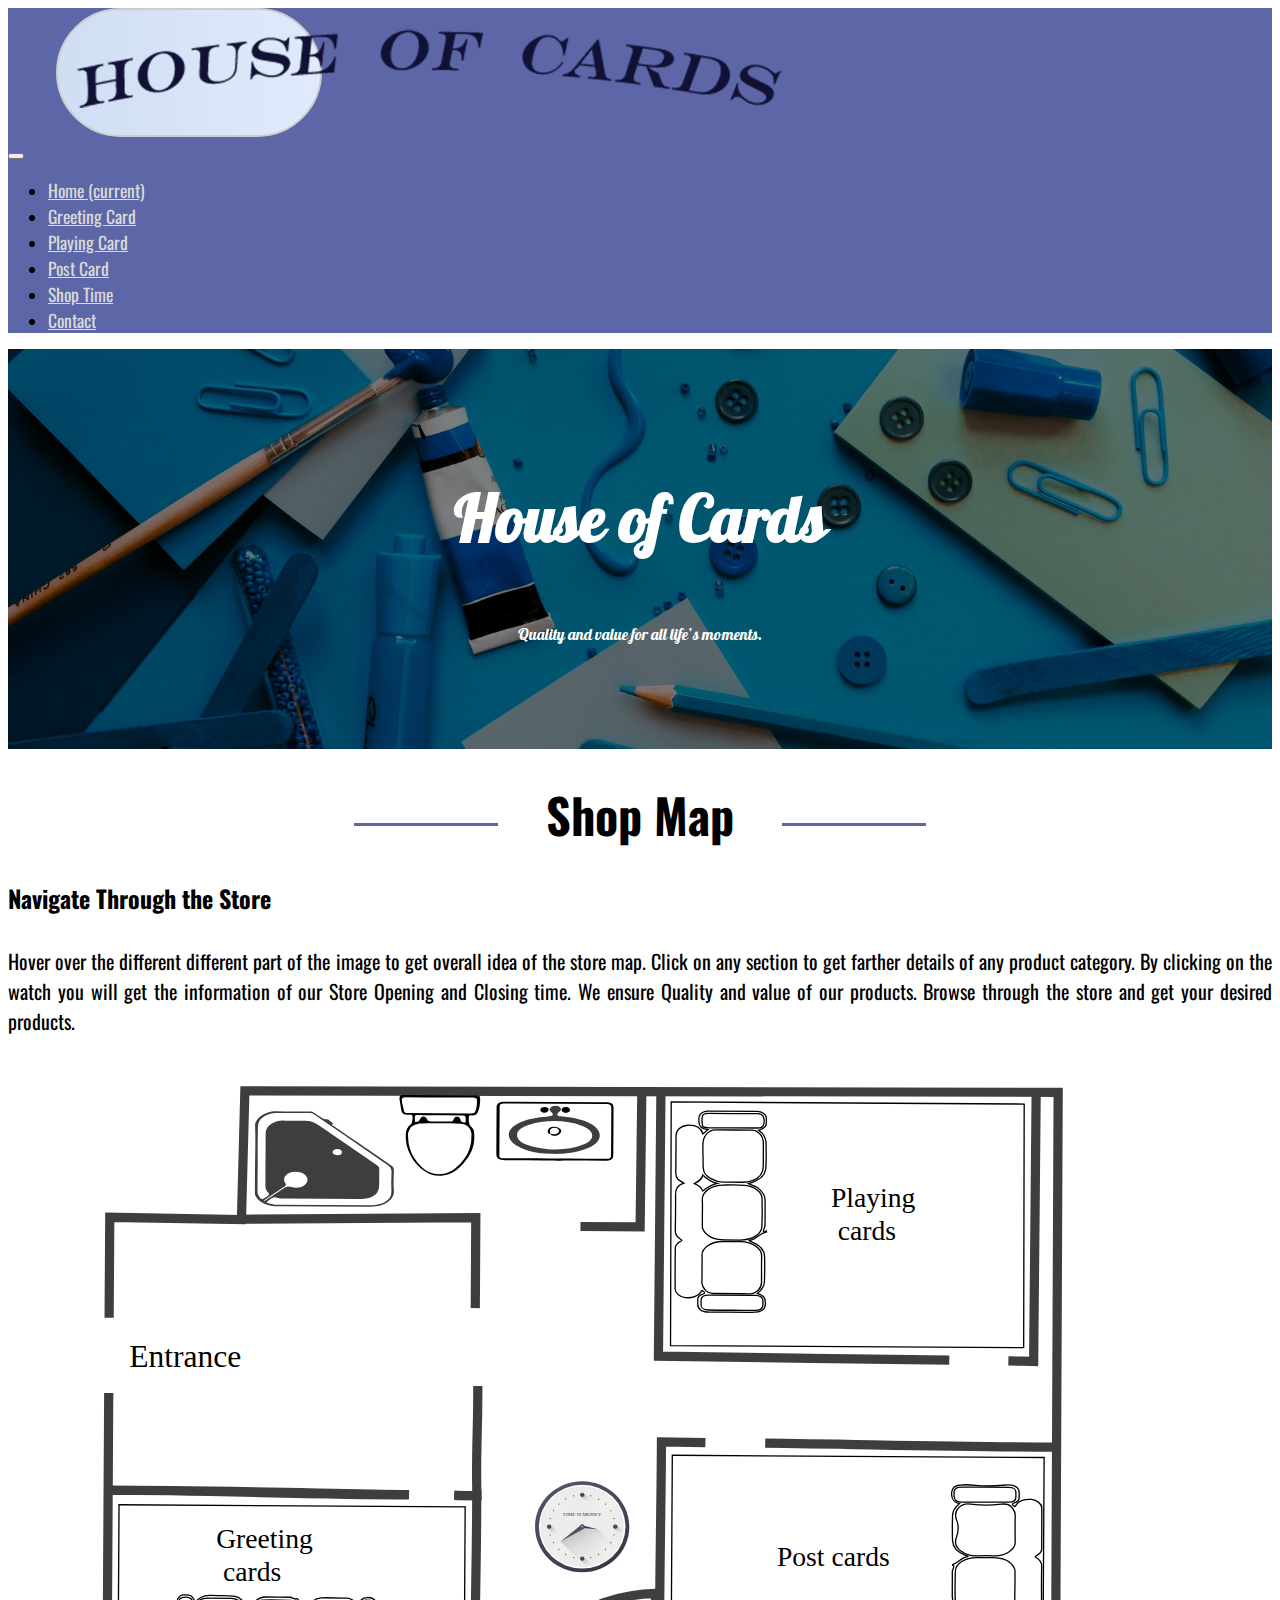
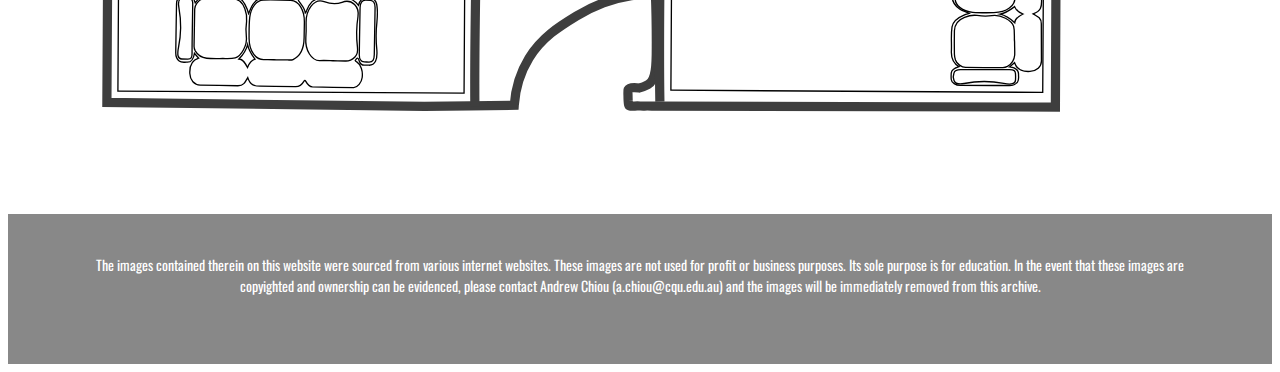
==== commit e07a959e: "Svg tooltip fixed and footer added" ====
--- a/index.html
+++ b/index.html
@@ -9,6 +9,7 @@
     <link href="https://stackpath.bootstrapcdn.com/bootstrap/4.1.1/css/bootstrap.min.css" rel="stylesheet"
           integrity="sha384-WskhaSGFgHYWDcbwN70/dfYBj47jz9qbsMId/iRN3ewGhXQFZCSftd1LZCfmhktB" crossorigin="anonymous">
     <link href='https://fonts.googleapis.com/css?family=Oswald:700,300' rel='stylesheet' type='text/css'>
+    <link rel="stylesheet" href="https://use.fontawesome.com/releases/v5.1.0/css/all.css" integrity="sha384-lKuwvrZot6UHsBSfcMvOkWwlCMgc0TaWr+30HWe3a4ltaBwTZhyTEggF5tJv8tbt" crossorigin="anonymous">
     <link href="https://fonts.googleapis.com/css?family=Galada" rel="stylesheet">
     <link rel="stylesheet" href="css/main.css">
     <title>House of Cards</title>
@@ -43,7 +44,7 @@
                 <a class="nav-link" href="shop-time.html">Shop Time</a>
             </li>
             <li class="nav-item">
-                <a class="nav-link" href="#">Contact</a>
+                <a class="nav-link" href="contact.html">Contact</a>
             </li>
         </ul>
     </div>
@@ -66,7 +67,7 @@
     <h2 class="site-heading"><span>Shop Map</span></h2>
     <div class="container">
         <div class="row">
-            <div class="col-sm-4">
+            <div class="col-md-4">
                 <h2>Navigate Through the Store</h2>
                 <p class="site-txt">Hover over the different different part of the image to
                     get overall idea of the store map. Click on any section to get farther details
@@ -76,7 +77,7 @@
                     We ensure Quality and value of our products.
                     Browse through the store and get your desired products.</p>
             </div>
-            <div class="col-sm-8">
+            <div class="col-md-8">
 				<svg version="1.1" id="Layer_1" xmlns="http://www.w3.org/2000/svg" xmlns:xlink="http://www.w3.org/1999/xlink" x="0px" y="0px"
 	 viewBox="0 0 960 560" style="enable-background:new 0 0 960 560;" xml:space="preserve">
 <style type="text/css">
@@ -116,15 +117,23 @@
 	<g id="Layer_3">
 		<a xlink:href="playing-card.html" >
             <g class="svg-play-tlt">
-            	<text  class="svg-tlt-playing">Playing cards</text>
-                <polygon id="XMLID_66_" class="st0 svg-playing" points="771.4,221.5 503.2,219.9 503.7,34.9 771.8,36.5 			"/> </g>
+                <polygon id="XMLID_66_" class="st0 svg-playing" points="771.4,221.5 503.2,219.9 503.7,34.9 771.8,36.5 			"/>
+                <text  class="svg-tlt-playing">Playing cards</text>
+            </g>
 		</a>
 		<a xlink:href="post-card.html" >
-
-				<rect id="XMLID_74_" x="504" y="304.1" transform="matrix(1 6.019622e-003 -6.019622e-003 1 2.3792 -3.8768)" class="st0 svg-post" width="282.4" height="178.4"/>
+            <g class="svg-post-tlt">
+                <rect id="XMLID_74_" x="504" y="304.1" transform="matrix(1 6.019622e-003 -6.019622e-003 1 2.3792 -3.8768)" class="st0 svg-post" width="282.4" height="178.4"/>
+                <text  class="svg-tlt-post">Post cards</text>
+            </g>
 		</a>
 
-		<a xlink:href="greeting-card.html" >	<rect id="XMLID_65_" x="83.9" y="341.6" transform="matrix(1 6.019622e-003 -6.019622e-003 1 2.4861 -1.2889)" class="st0 svg-greeting" width="262.9" height="141.5"/> </a>
+		<a xlink:href="greeting-card.html" >
+            <g class="svg-greeting-tlt">
+                <rect id="XMLID_65_" x="83.9" y="341.6" transform="matrix(1 6.019622e-003 -6.019622e-003 1 2.4861 -1.2889)" class="st0 svg-greeting" width="262.9" height="141.5"/>
+                <text  class="svg-tlt-greeting">Greeting cards</text>
+            </g>
+        </a>
 		<text id="XMLID_1_" transform="matrix(1 0 0 1 92.0019 235.876)" class="st1 st2">Entrance</text>
 	</g>
 	<g id="Layer_2">
@@ -548,6 +557,19 @@
 
 <!--====================== Footer section =========================-->
 <footer>
+    <div class="container">
+        <div class="row">
+            <div class="col-sm-12">
+                <ul class="footer-icon">
+                    <li> <i class="fab fa-facebook"></i> </li>
+                    <li> <i class="fab fa-twitter"></i> </li>
+                    <li><i class="fab fa-instagram"></i></li>
+                    <li><i class="fab fa-google-plus"></i></li>
+                    <li><i class="fab fa-linkedin"></i></li>
+                </ul>
+            </div>
+        </div>
+    </div>
     <p>The images contained therein on this website were sourced from various internet websites. These images are not
         used for profit or business purposes. Its sole purpose is for education. In the event that these images are
         copyighted and ownership can be evidenced, please contact Andrew Chiou (a.chiou@cqu.edu.au) and the images will
--- a/css/main.css
+++ b/css/main.css
@@ -145,8 +145,31 @@
     -o-transition: all .5s ease-in;
     transition: all .5s ease-in;
 }
-.svg-play-tlt:hover .svg-tlt-playing{opacity: 1;}
-
+.svg-playing:hover + text.svg-tlt-playing,
+.svg-playing:active + text.svg-tlt-playing
+{opacity: 1;}
+text.svg-tlt-post{
+    transform: translate(826px, 403px);
+    opacity: 0;
+    font-size: 2em;
+    -webkit-transition: all .5s ease-in;
+    -moz-transition: all .5s ease-in;
+    -ms-transition: all .5s ease-in;
+    -o-transition: all .5s ease-in;
+    transition: all .5s ease-in;
+}
+.svg-post:hover + text.svg-tlt-post{opacity: 1;}
+text.svg-tlt-greeting{
+    transform: translate(127px, 309px);
+    opacity: 0;
+    font-size: 2em;
+    -webkit-transition: all .5s ease-in;
+    -moz-transition: all .5s ease-in;
+    -ms-transition: all .5s ease-in;
+    -o-transition: all .5s ease-in;
+    transition: all .5s ease-in;
+}
+.svg-greeting:hover + text.svg-tlt-greeting{opacity: 1;}
 /*========= bathroom svg css ========== */
 path#XMLID_4_{
     -webkit-transition: all .5s;
@@ -156,7 +179,7 @@
     transition: all .5s;
 }
 path#XMLID_4_:hover {
-    fill: #a52a2a;
+    fill: #65b3fc;
 }
 text#XMLID_1_{
     transform-origin: center;
@@ -169,7 +192,26 @@
     fill: #04730f;
 }
 
-
+/*============== Footer ============*/
+footer{
+    height: 150px;
+    background: #888888;
+    color: #ffffff;
+}
+footer p{
+    width: 90%;
+    text-align: center;
+    font-size: 14px;
+    margin: 0 auto;
+}
+.footer-icon{text-align: center}
+.footer-icon li{
+    display: inline-block;
+    font-size: 3em;
+    padding-right: 30px;
+}
+.fa-facebook{color:#3b5999}
+.fa-twitter{color:#55acee}
 
 @media screen and (min-width: 769px) {
     .hero-txt h1{
@@ -179,4 +221,5 @@
 }
 @media screen and (min-width: 426px) and (max-width: 768px) {
     .hero-txt h1{font-size: 3rem}
+    .site-txt{font-size: 16px}
 }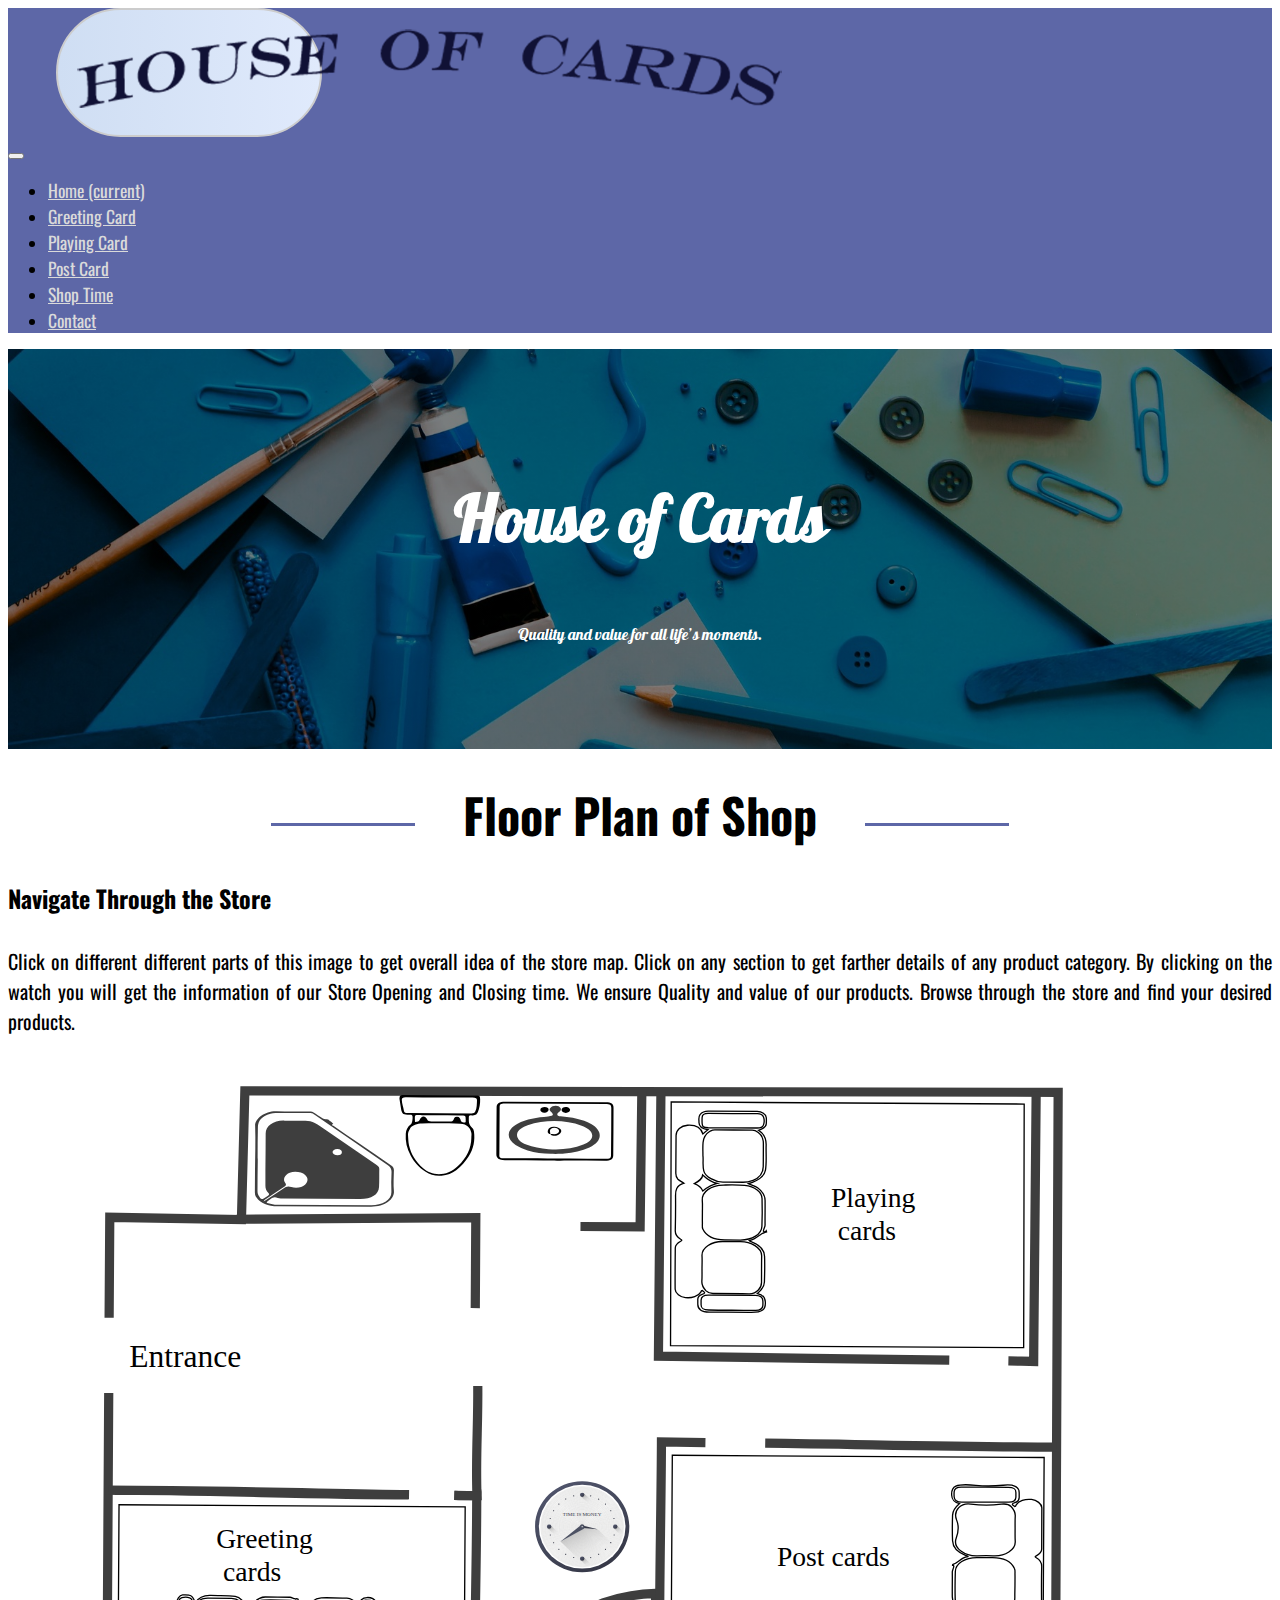
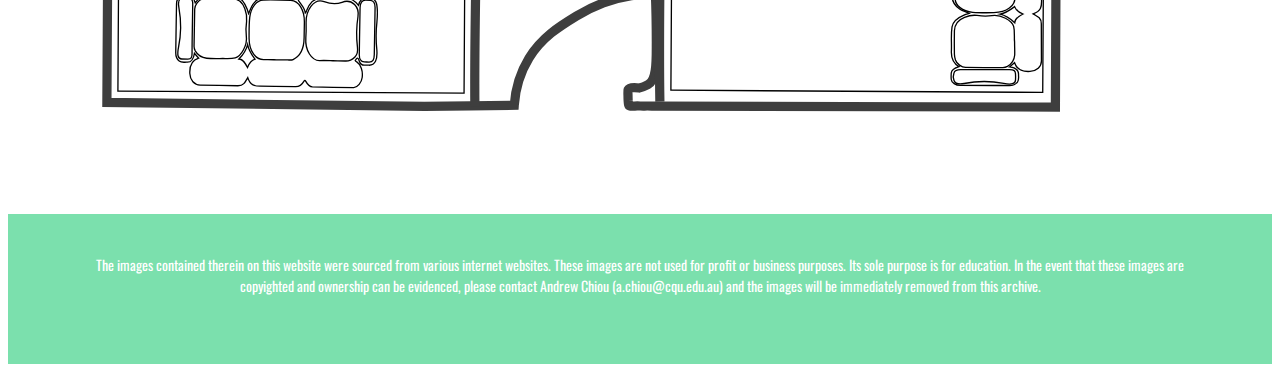
==== commit 5b8cdab0: "Product gallery added and modal added in all page" ====
--- a/index.html
+++ b/index.html
@@ -64,18 +64,18 @@
 <!--====================== User Interface section Start =========================-->
 
 <section class="ui-wrap">
-    <h2 class="site-heading"><span>Shop Map</span></h2>
+    <h2 class="site-heading"><span>Floor Plan of Shop</span></h2>
     <div class="container">
         <div class="row">
             <div class="col-md-4">
                 <h2>Navigate Through the Store</h2>
-                <p class="site-txt">Hover over the different different part of the image to
+                <p class="site-txt">Click on different different parts of this image to
                     get overall idea of the store map. Click on any section to get farther details
                     of any product category.
                     By clicking on the watch you will get the information of our Store Opening and
                     Closing time.
                     We ensure Quality and value of our products.
-                    Browse through the store and get your desired products.</p>
+                    Browse through the store and find your desired products.</p>
             </div>
             <div class="col-md-8">
 				<svg version="1.1" id="Layer_1" xmlns="http://www.w3.org/2000/svg" xmlns:xlink="http://www.w3.org/1999/xlink" x="0px" y="0px"
--- a/css/main.css
+++ b/css/main.css
@@ -1,7 +1,9 @@
 body{
-    font-family: 'Oswald';
-}
-
+    font-family: 'Oswald', sans-serif;
+}
+.site-section{
+    margin-bottom: 50px;
+}
 #logo {
     max-width: 250px;
     border: 2px solid #ccc;
@@ -36,11 +38,67 @@
     display: flex;
     justify-content: center;
     align-items: center;
-    background: linear-gradient(rgba(0, 0, 0, 0.51), rgba(0, 0, 0, 0.5)),url("../Images/my_images/art-2578353_1920.jpg");
+    background: linear-gradient(rgba(0, 0, 0, 0.51), rgba(0, 0, 0, 0.5)),url("../Images/my_images/home-heading.jpg");
     background-repeat: no-repeat;
     background-attachment: fixed;
     background-size: cover;
     background-position: bottom;
+
+}
+.hero-sec-time{
+    width: 100%;
+    max-height: 450px;
+    min-height: 400px;
+    display: flex;
+    justify-content: center;
+    align-items: center;
+    background: linear-gradient(rgba(0, 0, 0, 0.51), rgba(0, 0, 0, 0.5)),url("../Images/my_images/shop-time-heading.jpg");
+    background-repeat: no-repeat;
+    background-attachment: fixed;
+    background-size: cover;
+    background-position: center;
+
+}
+.hero-sec-greeting{
+    width: 100%;
+    max-height: 450px;
+    min-height: 400px;
+    display: flex;
+    justify-content: center;
+    align-items: center;
+    background: linear-gradient(rgba(0, 0, 0, 0.51), rgba(0, 0, 0, 0.5)),url("../Images/my_images/greeting-card-heading.jpg");
+    background-repeat: no-repeat;
+    background-attachment: fixed;
+    background-size: cover;
+    background-position: center;
+
+}
+.hero-sec-playing{
+    width: 100%;
+    max-height: 450px;
+    min-height: 400px;
+    display: flex;
+    justify-content: center;
+    align-items: center;
+    background: linear-gradient(rgba(0, 0, 0, 0.51), rgba(0, 0, 0, 0.5)),url("../Images/my_images/playing-card-heading.jpg");
+    background-repeat: no-repeat;
+    background-attachment: fixed;
+    background-size: cover;
+    background-position: bottom;
+
+}
+.hero-sec-post{
+    width: 100%;
+    max-height: 450px;
+    min-height: 400px;
+    display: flex;
+    justify-content: center;
+    align-items: center;
+    background: linear-gradient(rgba(0, 0, 0, 0.51), rgba(0, 0, 0, 0.5)),url("../Images/my_images/post_card-heading.jpg");
+    background-repeat: no-repeat;
+    background-attachment: fixed;
+    background-size: cover;
+    background-position: center;
 
 }
 .hero-txt{
@@ -127,12 +185,15 @@
 }
 .svg-playing:hover{
     fill: #a20784;
+    cursor: pointer;
 }
 .svg-post:hover{
     fill:#163169;
+    cursor: pointer;
 }
 .svg-greeting:hover{
     fill:#00887b;
+    cursor: pointer;
 }
 /*================== SVG tool tip css =================*/
 text.svg-tlt-playing {
@@ -183,7 +244,7 @@
 }
 text#XMLID_1_{
     transform-origin: center;
-    transition: all .5s;
+    transition: all .3s;
 }
 
 text#XMLID_1_:hover {
@@ -191,11 +252,182 @@
     font-weight: 200;
     fill: #04730f;
 }
+/*=========== Shop-time page Css ============*/
+.table{
+    width: 80%;
+    margin: 50px auto;
+}
+.form-1{
+    font-size: 1.2rem;
+    padding: 0 3rem;
+}
+
+/*=========== Gallery Style ===========*/
+
+.title {
+    text-align: center;
+    font-family: 'Oswald';
+    font-weight: 100;
+    font-size: 3.75rem;
+    letter-spacing: 5px;
+    margin-bottom: 0;
+    color: #3E3E3E;
+}
+
+@media screen and (max-width: 500px) {
+    .title {
+        font-size: 2.75rem;
+    }
+}
+
+.site-gallery p {
+    margin: 0 auto 2rem;
+    text-align: center;
+    font-family: 'oswald';
+    font-size: 1.25rem;
+    color: #444;
+    font-weight: 100;
+    width: 90%;
+}
+
+.site-gallery {
+    margin-top: 50px;
+    width: 90%;
+    margin: 50px auto;
+    max-width: 1100px;
+}
+
+.gallery-item {
+    position: relative;
+    display: block;
+    width: 90%;
+    height: 250px;
+    margin: 0 auto 2rem;
+    background-size: cover;
+    border-radius: 10px;
+    box-shadow: 0px 25px 50px rgba(0, 0, 0, 0.5);
+    overflow: hidden;
+    transition: all .4s ease;
+}
+
+@media screen and (min-width: 600px) {
+    .gallery-item {
+        height: 300px;
+    }
+    .site-gallery p {
+        height: 70%;
+    }
+}
+
+@media screen and (min-width: 720px) {
+    .gallery-item {
+        display: inline-block;
+        width: 45%;
+        margin-left: 25px;
+    }
+}
+
+.gallery-overlay {
+    width: 100%;
+    height: 100%;
+    position: absolute;
+    top: 0;
+    z-index: 10;
+}
+
+.gallery-overlay:after {
+    content: '';
+    width: 100%;
+    border-radius: 10px;
+    height: 100%;
+    background-color: #202020;
+    opacity: 0;
+    position: absolute;
+    top: 0;
+    z-index: -10;
+    left: 0;
+    transition: all .3s ease;
+}
+
+.gallery-title {
+    position: relative;
+    top: -200px;
+    margin-bottom: 2rem;
+    margin-top: 4rem;
+    font-size: 2.25rem;
+    font-family: 'Oswald';
+    font-weight: 100;
+    color: white;
+    text-align: center;
+    letter-spacing: 5px;
+    transition: all 0.3s cubic-bezier(0.3, 0, 0, 1.3);
+}
+
+.gallery-link {
+    position: relative;
+    display: block;
+    width: 60%;
+    top: 200px;
+    padding: 10px;
+    margin: 0 auto;
+    font-family: 'Oswald';
+    color: white;
+    letter-spacing: 3px;
+    text-decoration: none;
+    text-align: center;
+    border: 2px solid white;
+    border-radius: 3px;
+    font-size: 1.25em;
+    transition: all 0.3s cubic-bezier(0.3, 0, 0, 1.3);
+}
+
+.gallery-link:hover {
+    background-color: white;
+    color: #202020;
+}
+
+.gallery-item:hover .gallery-title {
+    top: 0;
+}
+
+.gallery-item:hover .gallery-link {
+    top: 0;
+}
+.gallery-item:hover .gallery-overlay:after {
+    opacity: .75;
+}
+/*===================== Modal Css ====================*/
+#modal-heading{
+    margin-bottom: 20px;
+}
+
+/*============= Gallery image throughout the site =================*/
+.greeting1 {background-image: url("../Images/Greetng_Cards/GC1.jpg");}
+.greeting2 {background-image: url("../Images/Greetng_Cards/GC2.jpg");}
+.greeting3 {background-image: url("../Images/Greetng_Cards/GC3.jpg");}
+.greeting4 {background-image: url("../Images/Greetng_Cards/GC4.jpg");}
+.greeting5 {background-image: url("../Images/Greetng_Cards/GC5.jpg");}
+.greeting6 {background-image: url("../Images/Greetng_Cards/GC6.jpg");}
+.playing1{background-image: url("../Images/Playing_Cards/CD1.jpg")}
+.playing2{background-image: url("../Images/Playing_Cards/CD2.jpg")}
+.playing3{background-image: url("../Images/Playing_Cards/CD3.jpg")}
+.playing4{background-image: url("../Images/Playing_Cards/CD4.jpg")}
+.playing5{background-image: url("../Images/Playing_Cards/CD5.jpg")}
+.playing6{background-image: url("../Images/Playing_Cards/CD6.jpg")}
+.playing7{background-image: url("../Images/Playing_Cards/CD7.jpg")}
+.post1{background-image: url("../Images/Postcards/PC1.jpg")}
+.post2{background-image: url("../Images/Postcards/PC2.jpg")}
+.post3{background-image: url("../Images/Postcards/PC3.jpg")}
+.post4{background-image: url("../Images/Postcards/PC4.jpg")}
+.post5{background-image: url("../Images/Postcards/PC5.jpg")}
+.post6{background-image: url("../Images/Postcards/PC6.jpg")}
+.post7{background-image: url("../Images/Postcards/PC7.jpg")}
+
 
 /*============== Footer ============*/
 footer{
     height: 150px;
-    background: #888888;
+    background: #7be0ad;
     color: #ffffff;
 }
 footer p{
@@ -212,6 +444,32 @@
 }
 .fa-facebook{color:#3b5999}
 .fa-twitter{color:#55acee}
+.fa-instagram{color:#b90023}
+.fa-google-plus{color:#dd4b39}
+.fa-linkedin{color:#0077B5}
+
+.fa-facebook,
+.fa-twitter,
+.fa-instagram,
+.fa-google-plus,
+.fa-linkedin{
+    -webkit-transition: all .5s;
+    -moz-transition: all .5s;
+    -ms-transition: all .5s;
+    -o-transition: all .5s;
+    transition: all .5s;
+}
+.fa-facebook:hover,
+.fa-twitter:hover,
+.fa-instagram:hover,
+.fa-google-plus:hover,
+.fa-linkedin:hover{
+    -webkit-transform: scale(1.2);
+    -moz-transform: scale(1.2);
+    -ms-transform: scale(1.2);
+    -o-transform: scale(1.2);
+    transform: scale(1.2);
+}
 
 @media screen and (min-width: 769px) {
     .hero-txt h1{
@@ -222,4 +480,18 @@
 @media screen and (min-width: 426px) and (max-width: 768px) {
     .hero-txt h1{font-size: 3rem}
     .site-txt{font-size: 16px}
+    footer p{font-size: 13px}
+    .footer-icon li{
+        font-size: 1.5em;
+    }
+    .form-1{padding: 0;}
+}
+@media screen and (min-width: 300px) and (max-width: 425px) {
+    .hero-txt h1{font-size: 2rem}
+    .site-txt{font-size: 15px}
+    footer p{font-size: 13px}
+    .footer-icon li{
+        font-size: 1.5em;
+    }
+    .form-1{padding: 0;}
 }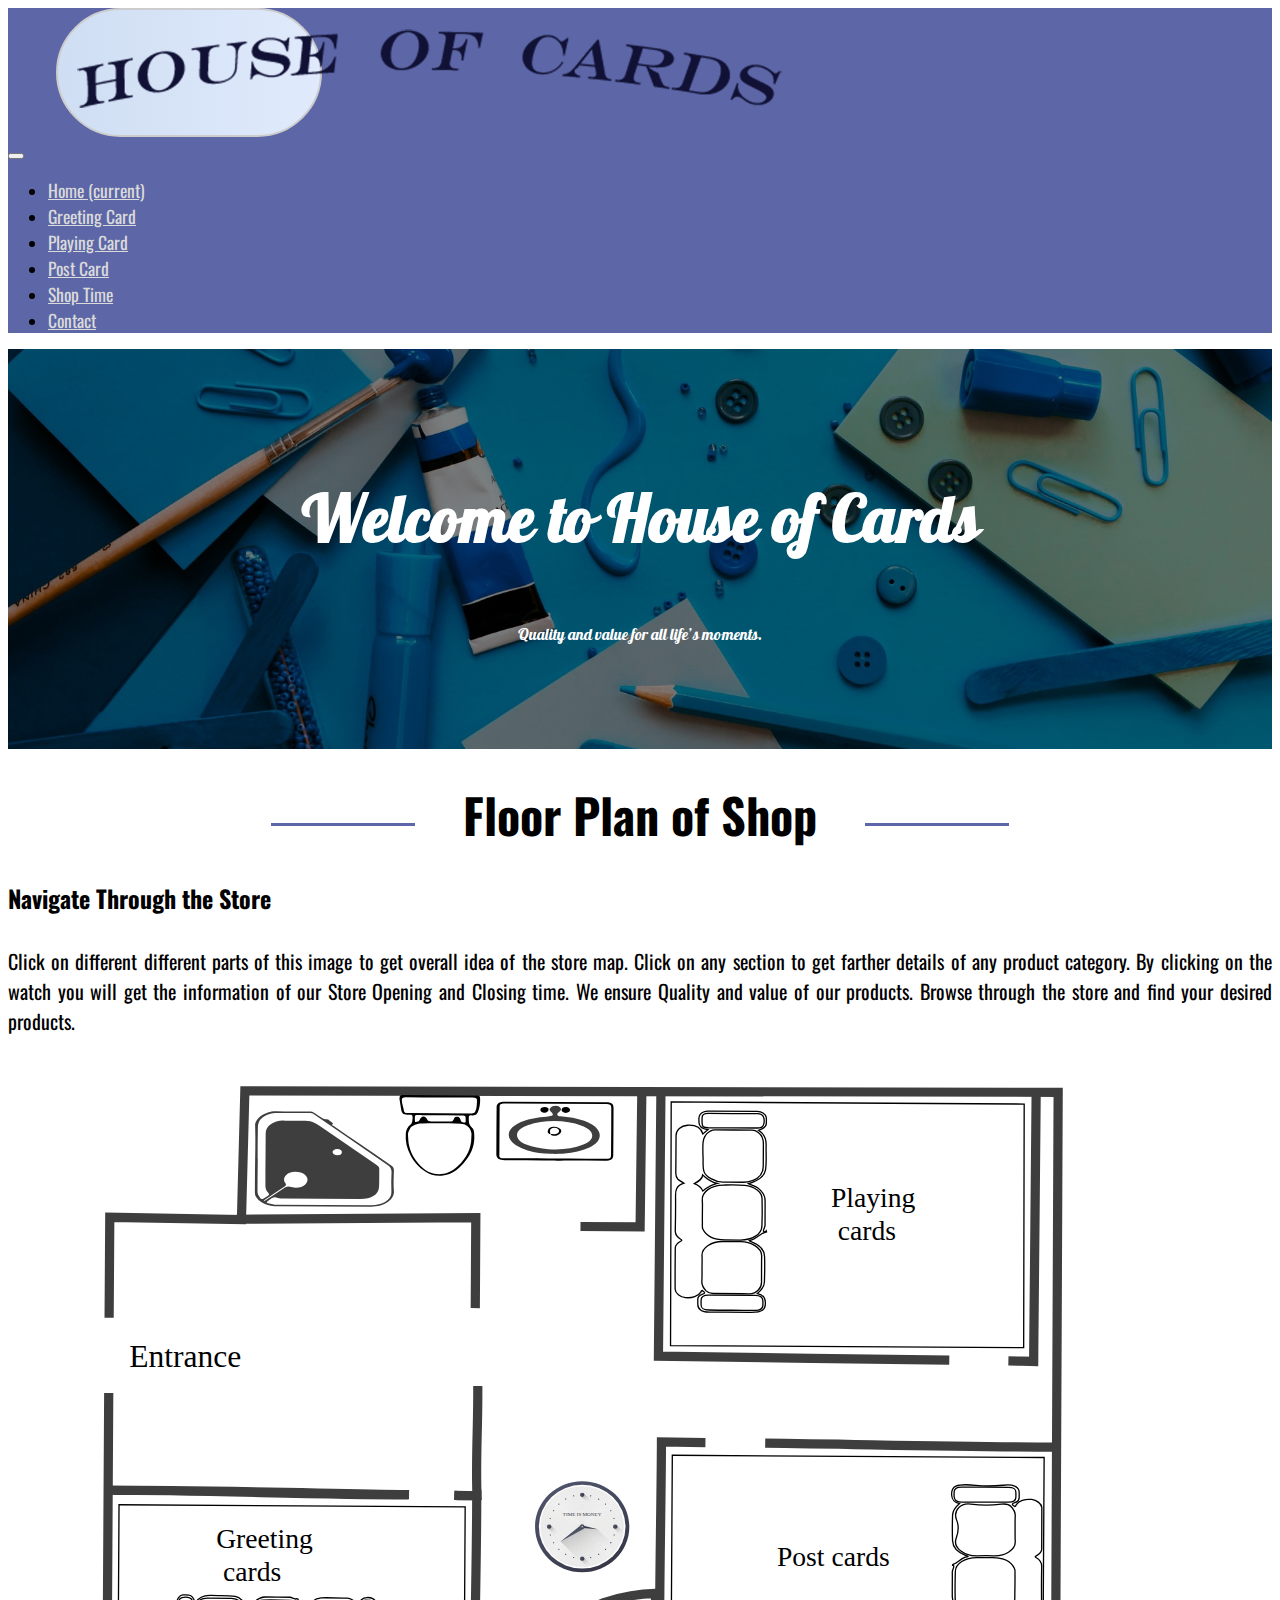
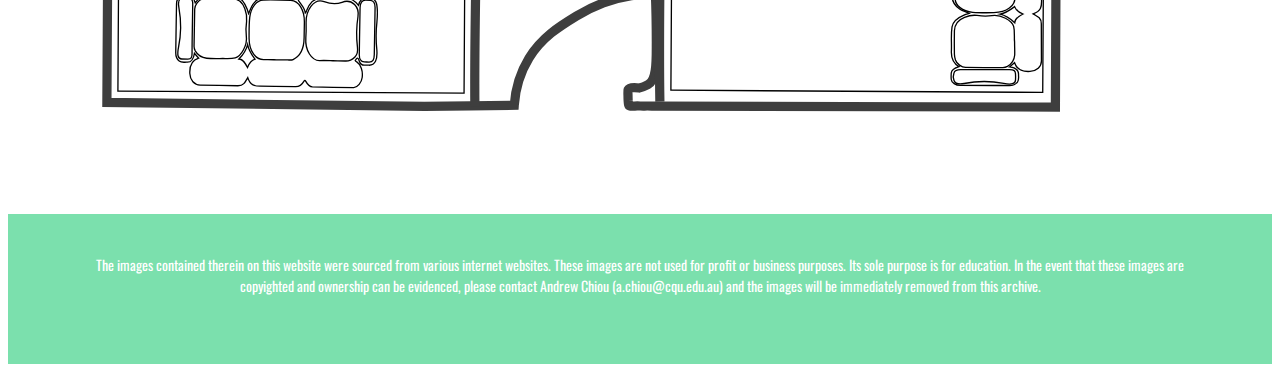
==== commit cf9c5db9: "Final commit -1" ====
--- a/index.html
+++ b/index.html
@@ -55,7 +55,7 @@
 
 <div class="hero-sec">
     <div class="hero-txt">
-        <h1>House of Cards</h1>
+        <h1>Welcome to House of Cards</h1>
         <p>Quality and value for all life’s moments.</p>
     </div>
 </div>
--- a/css/main.css
+++ b/css/main.css
@@ -162,6 +162,7 @@
     -ms-transform: scale(1.05);
     -o-transform: scale(1.05);
     transform: scale(1.05);
+    cursor: pointer;
 }
 .svg-watch .st7{
     fill: #fff;
